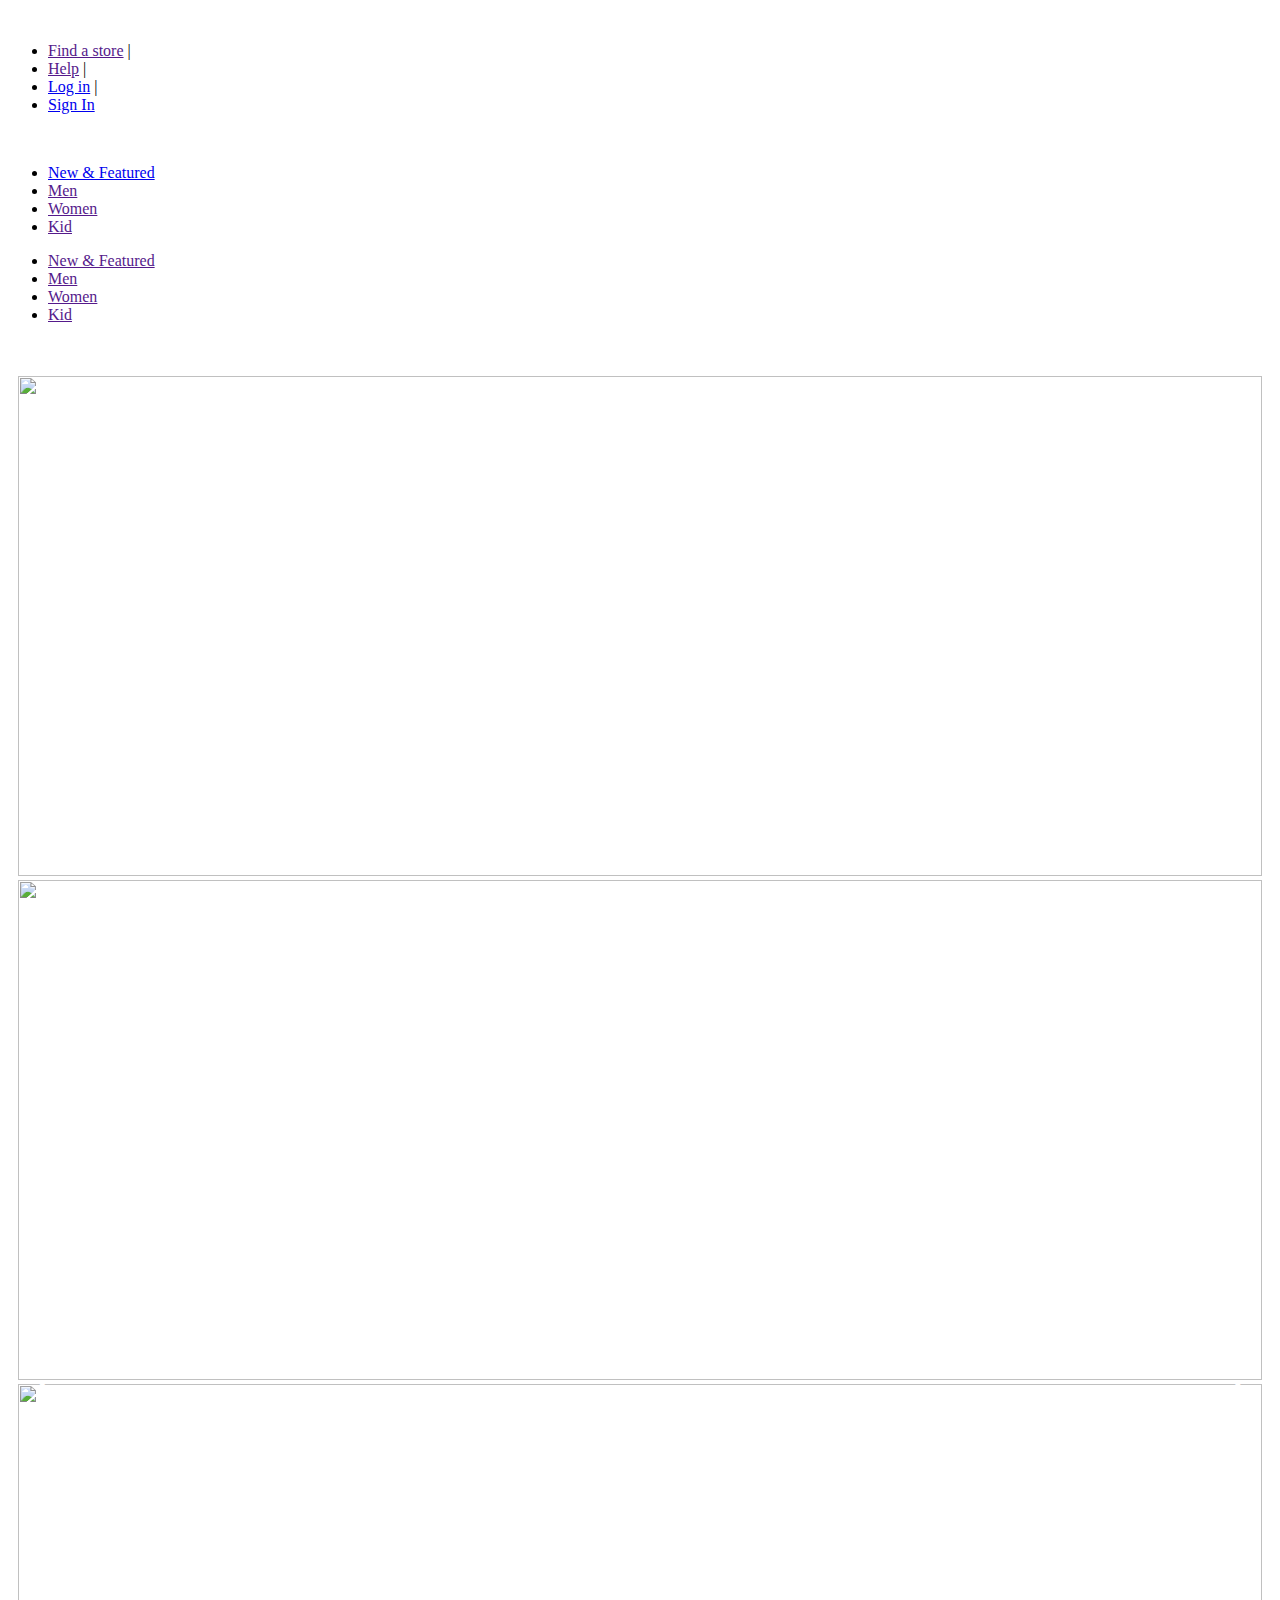
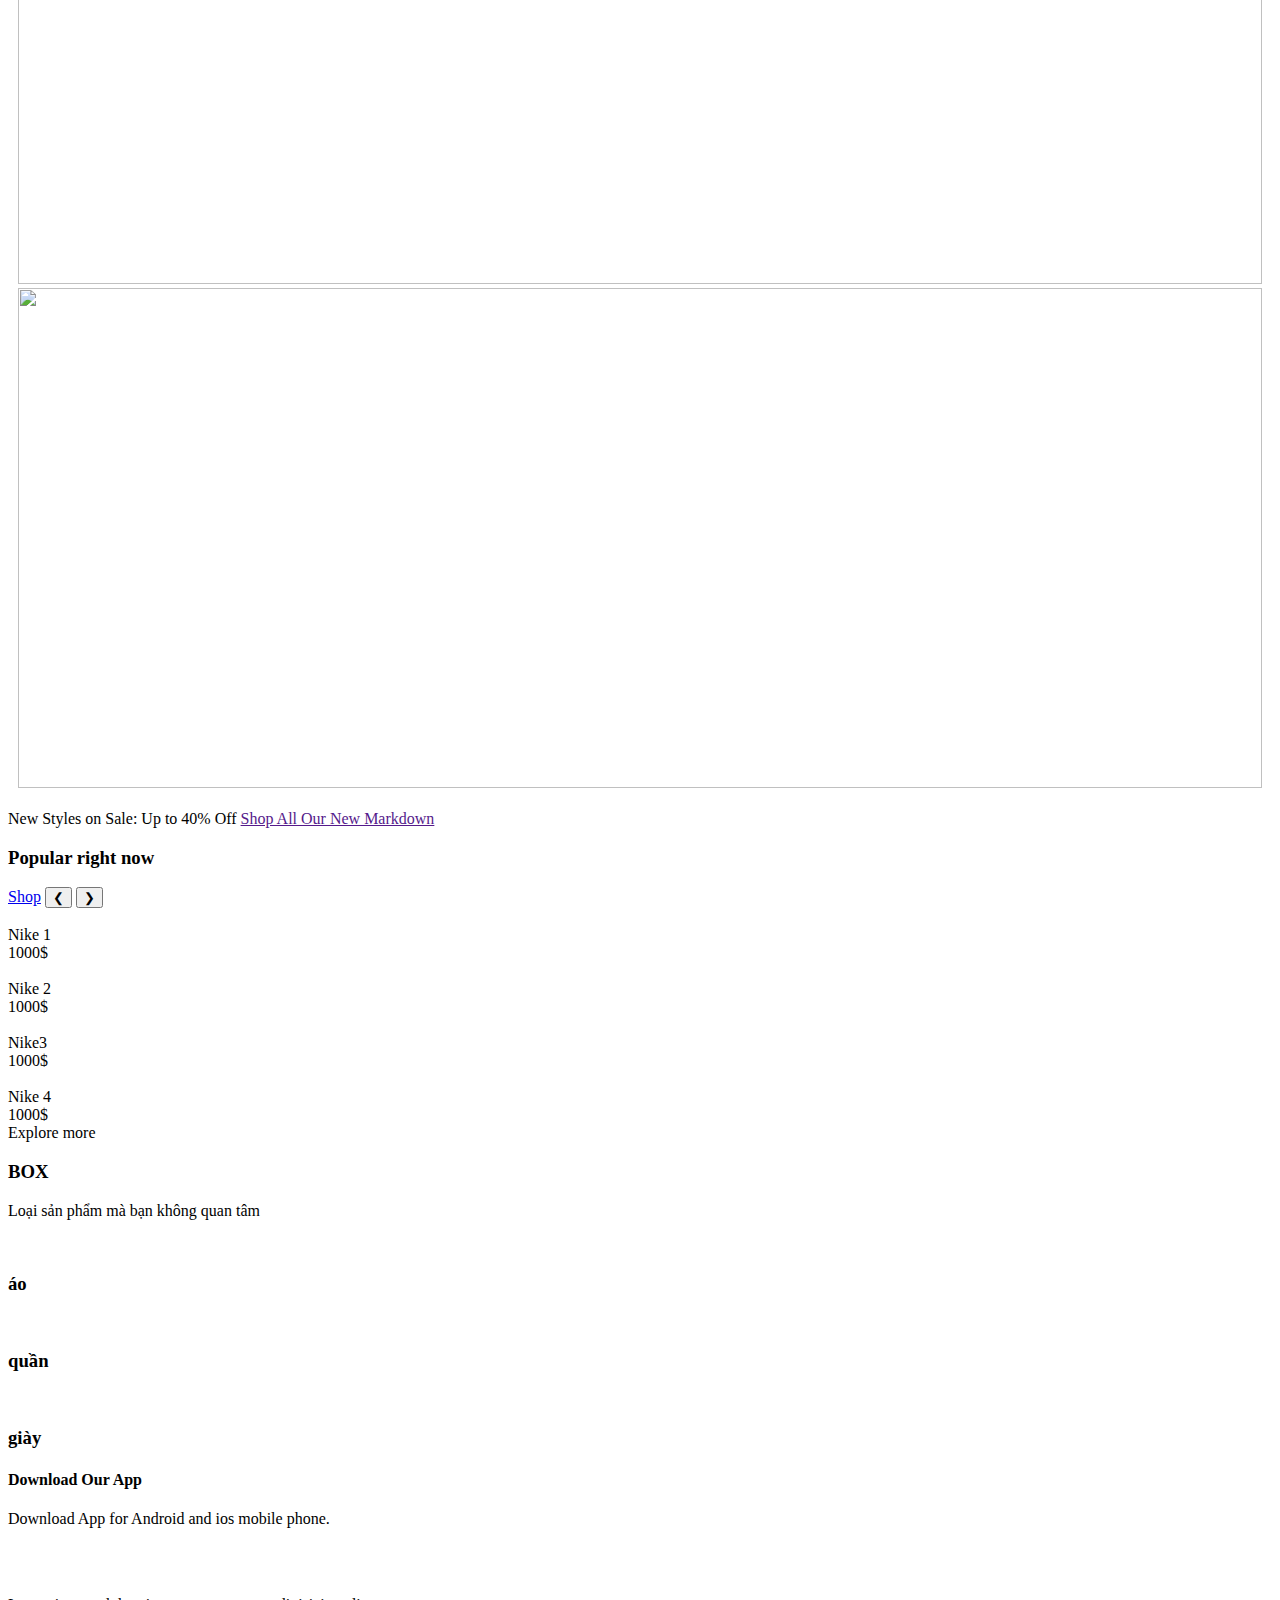
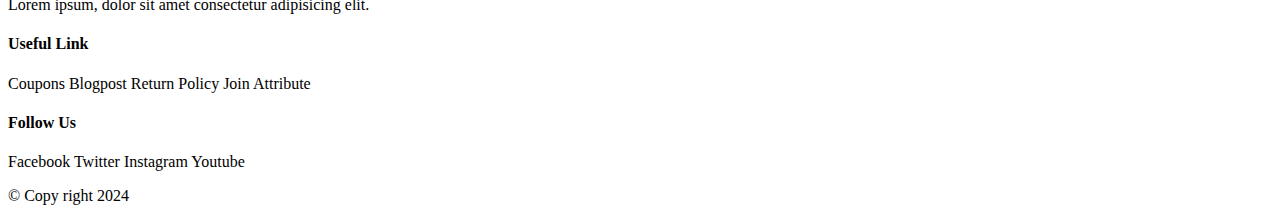
==== index.html @ 9dedc20b "cart" ====
<!DOCTYPE html>
<html lang="en">
<head>
    <meta charset="UTF-8">
    <meta name="viewport" content="width=device-width, initial-scale=1.0">
    <title>WEB TH</title>
    
    <link rel="stylesheet" href="styles/footer.css">
    <link rel="stylesheet" href="styles/box.css">
    <link rel="stylesheet" href="styles/category.css">
    <link rel="stylesheet" href="styles/introTextArea.css">
    <link rel="stylesheet" href="styles/banner.css">
    <link rel="stylesheet" href="styles/header.css">
    <link rel="stylesheet" href="styles/top.css">
    <link rel="stylesheet" href="styles/general.css">
    <link rel="stylesheet" href="styles/resposive.css">
    <link rel="stylesheet" href="https://cdnjs.cloudflare.com/ajax/libs/font-awesome/6.5.2/css/all.min.css" integrity="sha512-SnH5WK+bZxgPHs44uWIX+LLJAJ9/2PkPKZ5QiAj6Ta86w+fsb2TkcmfRyVX3pBnMFcV7oQPJkl9QevSCWr3W6A==" crossorigin="anonymous" referrerpolicy="no-referrer" />


</head>
<body>
   <div class="container">
        <!-- top -->
        <div class="top">
            <div class="top-left">
                <a href="index.html">
                    <img src="assets/Jumpman_logo.svg.png" alt="">
                </a>
            </div>
            <div class="top-right">
                <nav>
                    <ul>
                        <li>
                            <a href="">Find a store</a>
                            <span>|</span>
                        </li>
                        <li>
                            <a href="">Help</a>
                            <span>|</span>
                        </li>
                        <li>
                            <a href="log-in.html">Log in</a>
                            <span>|</span>
                        </li>
                        <li>
                            <a href="sign-up.html">Sign In</a>
                        </li>
                    </ul>
                </nav>
            </div>
        </div>
        <!-- header -->
        <div class="header">
            <div class="left-header">
                <a href=""> 
                    <img src="assets/logo.jpg" alt="">
                </a>
            </div>
            <div class="mid-header">
                <nav>
                    <ul class="menu">
                       <div class="sidebar-active" onclick=closeBarMenu()>
                            <i class="fa fa-times"></i>
                       </div>
                        <li>
                            <a href="products.html">New & Featured</a>
                        </li>
                        <li>
                            <a href="">Men</a>
                        </li>
                        <li><a href="">Women</a></li>
                        <li><a href="">Kid</a></li>
                    </ul>
                </nav>
            </div>
            <div class="slidebar">
                <nav>
                    <ul class="menu">
                       <div class="sidebar-active" onclick=closeBarMenu()>
                            <i class="fa fa-times" aria-hidden="true"></i>
                       </div>
                        <li>
                            <a href="">New & Featured</a>
                        </li>
                        <li>
                            <a href="">Men</a>
                        </li>
                        <li><a href="">Women</a></li>
                        <li><a href="">Kid</a></li>
                    </ul>
                </nav>
            </div>
            <div class="right-header">
                <div>
                    <i class="fa fa-search" ></i>
                </div>
                <div>
                    <img src="assets/cart.png" alt="">
                </div>
                <div>
                    <a href="log-in.html">
                        <img id="user" src="assets/user.png" alt="">
                    </a>
                </div>
                <div class="sidebar-active" onclick=openBarMenu()>
                    <i class="fa fa-bars" aria-hidden="true"></i>
                </div>
            </div>
        </div>
       
        <!-- banner slider -->
        <div class="slideshow-container">

            <div class="mySlides fade">
              <img src="assets/banner-nike1.jpg" style="width:100%" height="500px">
            </div>
            
            <div class="mySlides fade">
              <img src="assets/banner-nike2.jpg" style="width:100%" height="500px">
            </div>
            
            <div class="mySlides fade">
              <img src="assets/banner-nike3.jpg" style="width:100%" height="500px">
            </div>
            
            <div class="mySlides fade">
                <img src="assets/banner-nike4.png" style="width:100%" height="500px">
              </div>

            <a class="prev" onclick="plusSlides(-1)">❮</a>
            <a class="next" onclick="plusSlides(1)">❯</a>
            
            <div class="dots" style="text-align:center">
                <span class="dot" onclick="currentSlide(1)"></span> 
                <span class="dot" onclick="currentSlide(2)"></span> 
                <span class="dot" onclick="currentSlide(3)"></span> 
                <span class="dot" onclick="currentSlide(4)"></span> 
              </div>
        </div>
        <br>
            

    <!-- Intro Text Area -->

    <div class="textarea-container">
        <div class="ads">
            <span>New Styles on Sale: Up to 40% Off</span>
            <a href="">Shop All Our New Markdown</a>
        </div>
    </div>

     <!-- box -->
     <div class="box-container">
        <div class="box-header">
            <div class="box-header-left-section">
                <h3>Popular right now</h3>
            </div>
            <div class="box-header-right-section">
                <span>
                    <a href="products.html">Shop</a>
                </span>
                <button>❮</button>
                <button>❯</button>
            </div>
        </div>

        <div class="card">
            <div class="card-item">
                <img src="assets/shoose1.png" alt="">
                <div class="name-product">Nike 1</div>
                <div class="price">1000$</div>
            </div>
            <div class="card-item">
                <img src="assets/shoose2.png" alt="">
                <div class="name-product">Nike 2</div>
                <div class="price">1000$</div>
            </div>
            <div class="card-item">
                <img src="assets/shoose3.png" alt="">
                <div class="name-product">Nike3</div>
                <div class="price">1000$</div>
            </div>
            <div class="card-item">
                <img src="assets/shoose4.png" alt="">
                <div class="name-product">Nike 4</div>
                <div class="price">1000$</div>
                <div class="star-evaluation">
                    <i class="fa fa-star"></i>
                    <i class="fa fa-star"></i>
                    <i class="fa fa-star"></i>
                    <i class="fa fa-star"></i>
                    <i class="fa fa-star"></i>
                </div>
            </div>
        </div>

        <div class="exploreMore-btn">
            Explore more 
        </div>
     </div>

     <!-- intro text area: các loại hàng phổ biến -->

     <div class="categories">
        <h3>BOX</h3>
        <p>Loại sản phẩm mà bạn không quan tâm</p>

        <div class="row">
            <div class="col-3">
                <img src="assets/type1.jpg" alt="">
                <div class="layer"><h3>áo</h3></div>
            </div>
            <div class="col-3">
                <img src="assets/type2.webp" alt="">
                <div class="layer"><h3>quần</h3></div>
            </div>
            <div class="col-3">
                <img src="assets/type3.jpg" alt="">
                <div class="layer"><h3>giày</h3></div>
            </div>
        </div>
     </div>

<!-- footer -->
    <div class="footer-container">
        <div class="footer-row-1">
            <div class="footer-col-1">
                <h4>Download Our App</h4>
                <p>Download App for Android and ios mobile phone.</p>
                <div>
                    <img src="assets/play-store.png" alt="">
                    <img src="assets/app-store.png" alt="">
                </div>
            </div>
            <div class="footer-col-2">
                <img src="assets/logo.jpg" alt="">
                <p>Lorem ipsum, dolor sit amet consectetur adipisicing elit.</p>
            </div>
            <div class="footer-col-3">
                <h4>Useful Link</h4>
                <div>
                    <a>Coupons</a>
                    <a>Blogpost</a>
                    <a>Return Policy</a>
                    <a>Join Attribute</a>
                </div>
            </div>
            <div class="footer-col-4">
                <h4>Follow Us</h4>
                <div>
                    <a>Facebook</a>
                    <a>Twitter</a>
                    <a>Instagram</a>
                    <a>Youtube</a>
                </div>
            </div>
        </div>
        <div class="footer-row-2">
            <p>&#169; Copy right 2024</p>
        </div>
    </div>

   </div>
    


</body>
<script src="script/header.js"></script>
<script src="script/banner-script.js"></script> 
<script src="https://cdn.jsdelivr.net/npm/bootstrap@5.3.2/dist/js/bootstrap.min.js"></script>
</html>
---- styles/banner.css ----
@import url('https://fonts.googleapis.com/css2?family=Poppins:ital,wght@0,100;0,200;0,300;0,400;0,500;0,600;0,700;0,800;0,900;1,100;1,200;1,300;1,400;1,500;1,600;1,700;1,800;1,900&display=swap');
/* slider */
.slideshow-container {
    max-width: 1280px; 
    position: relative;
    padding: 0 10px 0;
    margin: auto;
  }
  .mySlides img{
    object-fit: cover;
    object-position: top;
  }
  .fade{
    transition: 0.5s;
  }
  /* Next & previous buttons */
  .prev, .next {
    cursor: pointer;
    position: absolute;
    top: 50%;
    width: auto;
    padding: 16px;
    margin-top: -22px;
    color: white;
    font-weight: bold;
    font-size: 18px;
    transition: 0.6s ease;
    border-radius: 0 3px 3px 0;
  }
  
  .next {
    right: 10px;
    border-radius: 3px 0 0 3px;
    
  }
  
  .prev:hover, .next:hover {
    background-color: rgba(0,0,0,0.25);
  }
  .dots{
    position: absolute;
    bottom: 5%;
    right: 45%;
  }
  /* dot */
  .dot {
    cursor: pointer;
    height: 10px;
    width: 10px;
    margin: 0 2px;
    /* background-color: #bbb; */
    border: 1px solid white;
    /* border-radius: 50%; */
    border-radius: 10px;
    display: inline-block;
    transition:  0.6s all;
  }
  .active{
    width: 30px;
  }
  .active, .dot:hover {
    background-color: white;
  }
  @media only screen and (max-width:300px) {
      .prev,.next{
        font-size: 11px;
      }
  }
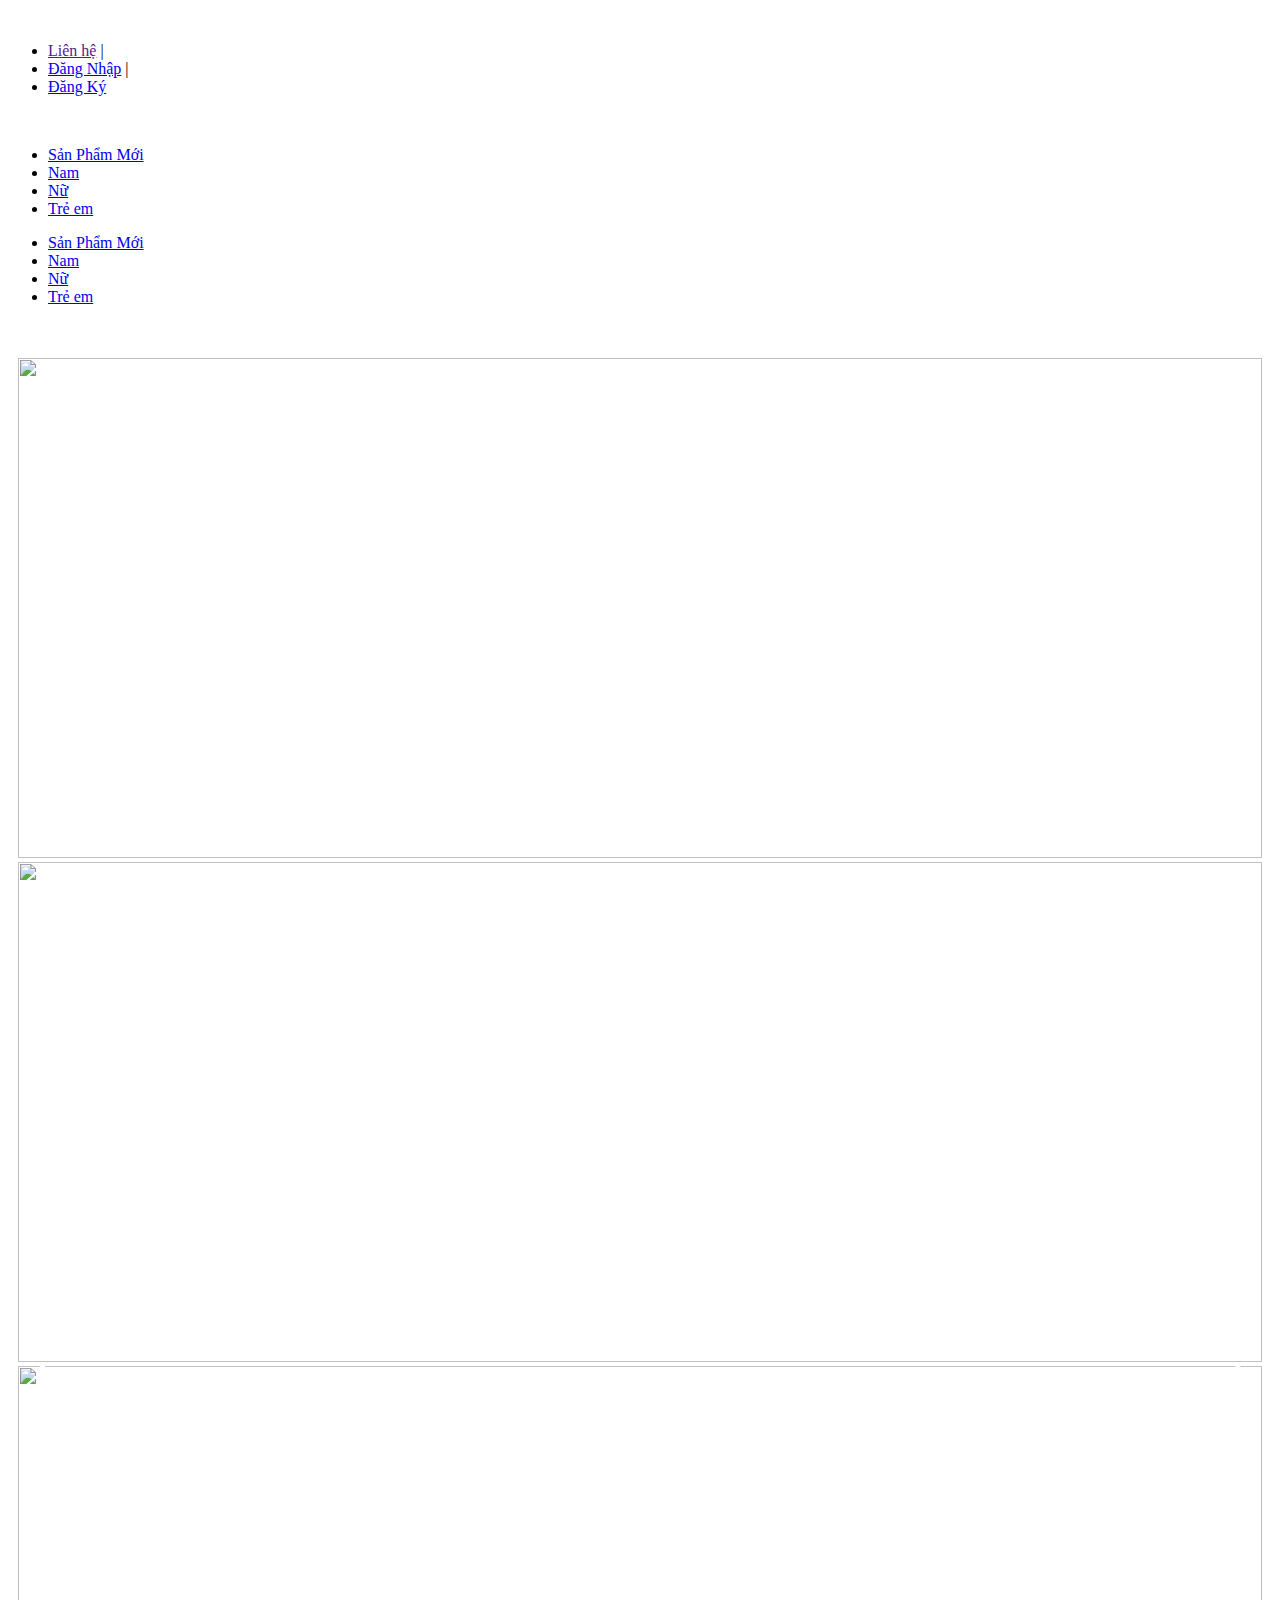
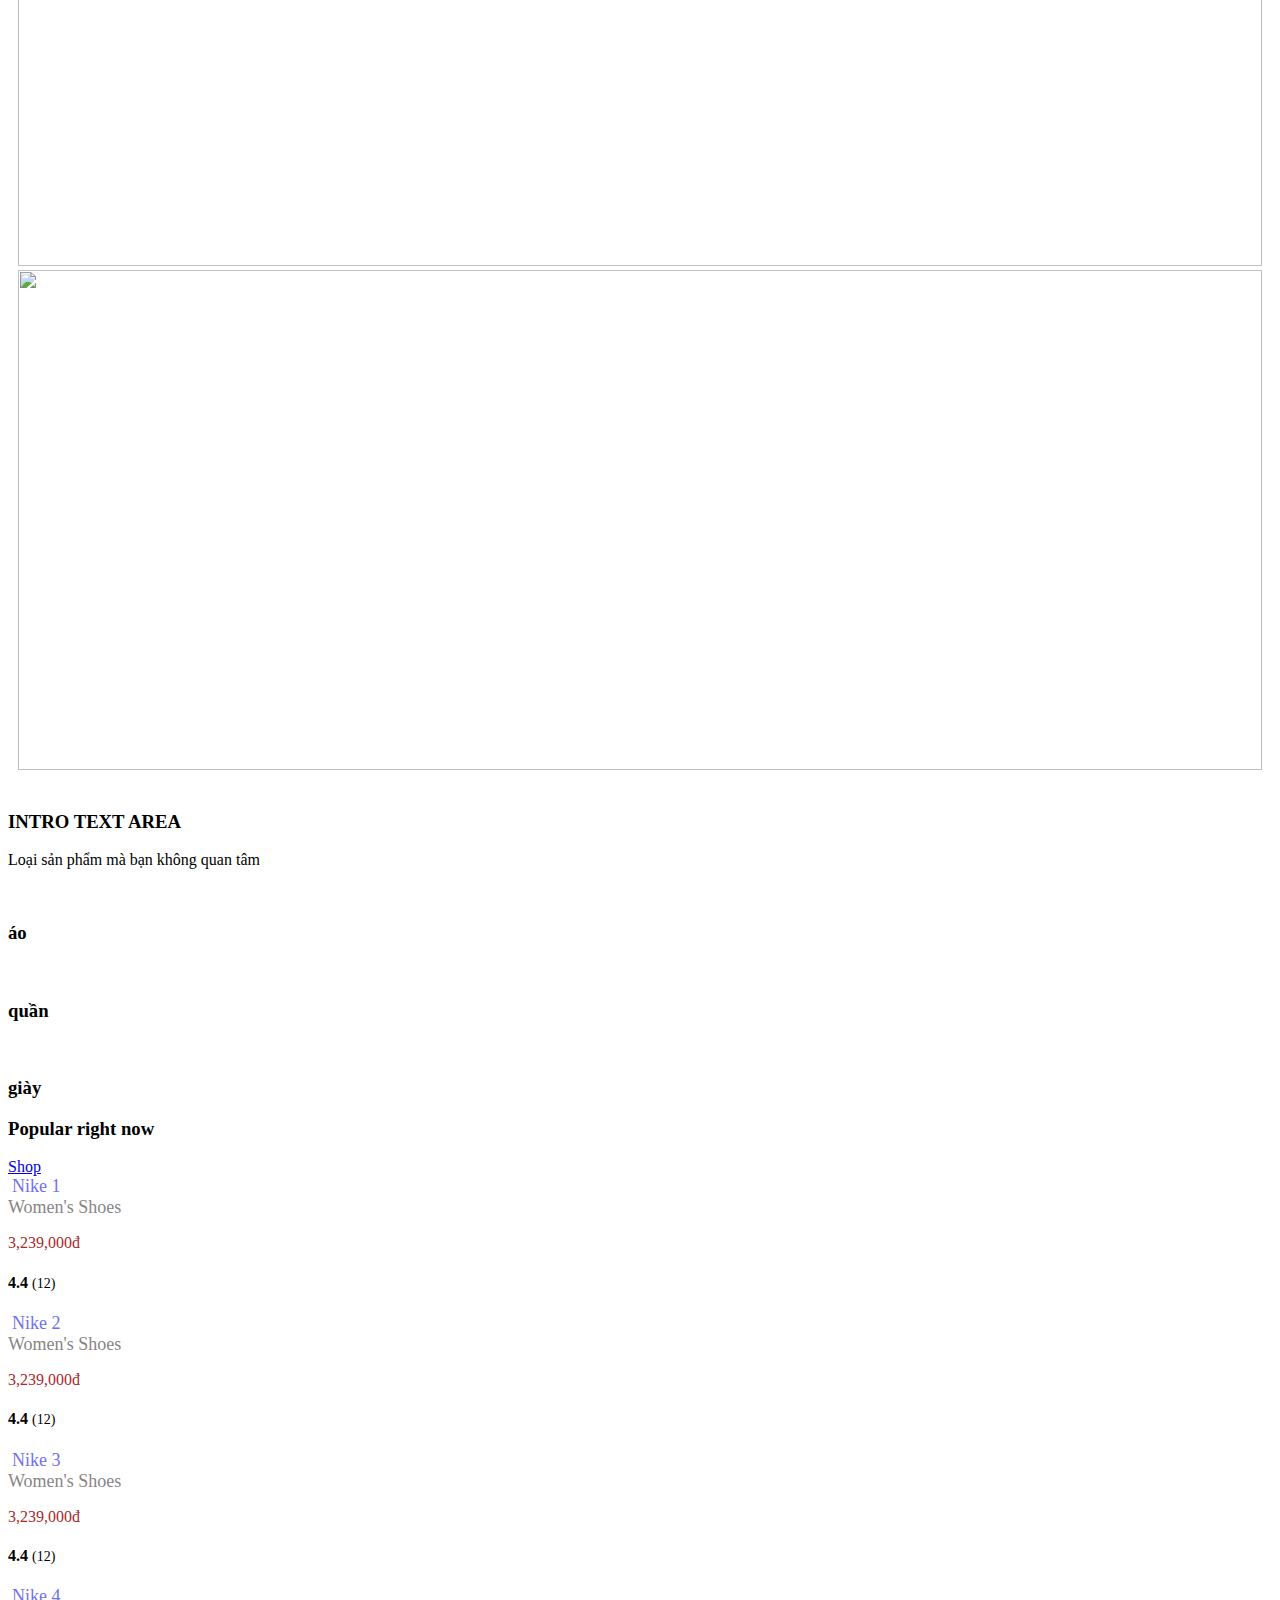
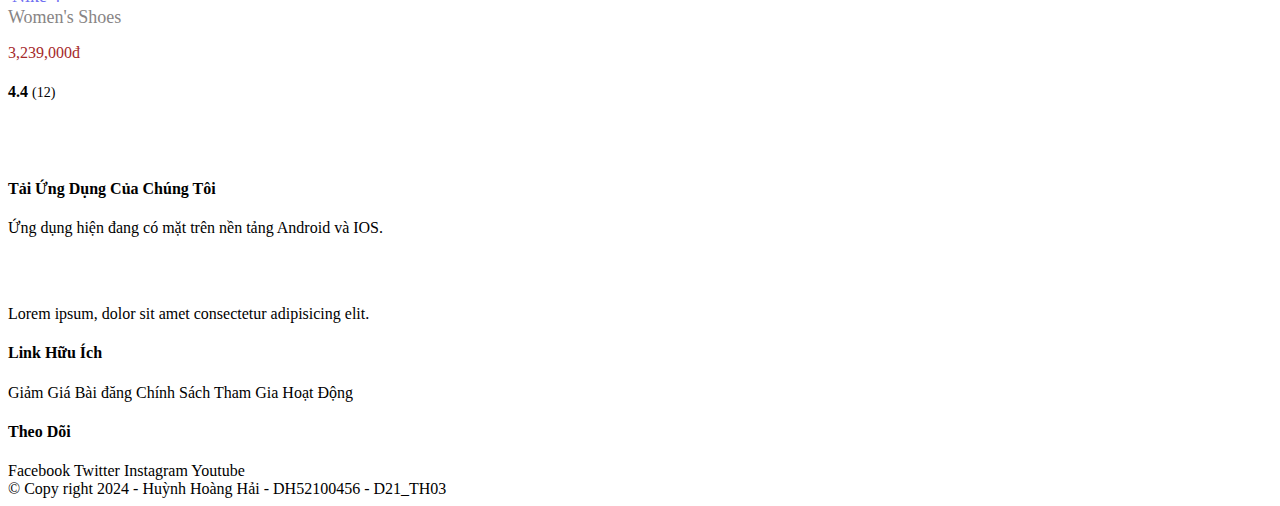
==== commit d328cf35: "TempDone" ====
--- a/index.html
+++ b/index.html
@@ -4,11 +4,10 @@
     <meta charset="UTF-8">
     <meta name="viewport" content="width=device-width, initial-scale=1.0">
     <title>WEB TH</title>
-    
+    <link rel="stylesheet" href="styles/floating-button.css">
     <link rel="stylesheet" href="styles/footer.css">
     <link rel="stylesheet" href="styles/box.css">
     <link rel="stylesheet" href="styles/category.css">
-    <link rel="stylesheet" href="styles/introTextArea.css">
     <link rel="stylesheet" href="styles/banner.css">
     <link rel="stylesheet" href="styles/header.css">
     <link rel="stylesheet" href="styles/top.css">
@@ -20,8 +19,8 @@
 </head>
 <body>
    <div class="container">
-        <!-- top -->
-        <div class="top">
+           <!-- top -->
+           <div class="top">
             <div class="top-left">
                 <a href="index.html">
                     <img src="assets/Jumpman_logo.svg.png" alt="">
@@ -31,29 +30,25 @@
                 <nav>
                     <ul>
                         <li>
-                            <a href="">Find a store</a>
+                            <a href="">Liên hệ</a>
                             <span>|</span>
                         </li>
                         <li>
-                            <a href="">Help</a>
+                            <a href="log-in.html">Đăng Nhập</a>
                             <span>|</span>
                         </li>
                         <li>
-                            <a href="log-in.html">Log in</a>
-                            <span>|</span>
-                        </li>
-                        <li>
-                            <a href="sign-up.html">Sign In</a>
+                            <a href="sign-up.html">Đăng Ký</a>
                         </li>
                     </ul>
                 </nav>
             </div>
         </div>
-        <!-- header -->
+        <!-- Header -->
         <div class="header">
             <div class="left-header">
                 <a href=""> 
-                    <img src="assets/logo.jpg" alt="">
+                    <a href="index.html"> <img src="assets/logo.jpg" alt=""></a>
                 </a>
             </div>
             <div class="mid-header">
@@ -63,13 +58,13 @@
                             <i class="fa fa-times"></i>
                        </div>
                         <li>
-                            <a href="products.html">New & Featured</a>
-                        </li>
-                        <li>
-                            <a href="">Men</a>
-                        </li>
-                        <li><a href="">Women</a></li>
-                        <li><a href="">Kid</a></li>
+                            <a href="products.html">Sản Phẩm Mới</a>
+                        </li>
+                        <li>
+                            <a href="#">Nam</a>
+                        </li>
+                        <li><a href="#">Nữ</a></li>
+                        <li><a href="#">Trẻ em</a></li>
                     </ul>
                 </nav>
             </div>
@@ -80,13 +75,13 @@
                             <i class="fa fa-times" aria-hidden="true"></i>
                        </div>
                         <li>
-                            <a href="">New & Featured</a>
-                        </li>
-                        <li>
-                            <a href="">Men</a>
-                        </li>
-                        <li><a href="">Women</a></li>
-                        <li><a href="">Kid</a></li>
+                            <a href="products.html">Sản Phẩm Mới</a>
+                        </li>
+                        <li>
+                            <a href="#">Nam</a>
+                        </li>
+                        <li><a href="#">Nữ</a></li>
+                        <li><a href="#">Trẻ em</a></li>
                     </ul>
                 </nav>
             </div>
@@ -95,7 +90,9 @@
                     <i class="fa fa-search" ></i>
                 </div>
                 <div>
-                    <img src="assets/cart.png" alt="">
+                    <a href="cart.html">
+                        <img src="assets/cart.png" alt="">
+                    </a>
                 </div>
                 <div>
                     <a href="log-in.html">
@@ -138,16 +135,27 @@
               </div>
         </div>
         <br>
-            
-
-    <!-- Intro Text Area -->
-
-    <div class="textarea-container">
-        <div class="ads">
-            <span>New Styles on Sale: Up to 40% Off</span>
-            <a href="">Shop All Our New Markdown</a>
-        </div>
-    </div>
+       
+             <!-- categories -->
+     <div class="categories">
+        <h3>INTRO TEXT AREA</h3>
+        <p>Loại sản phẩm mà bạn không quan tâm</p>
+
+        <div class="row">
+            <div class="col-3">
+                <img src="assets/type1.jpg" alt="">
+                <div class="layer"><h3>áo</h3></div>
+            </div>
+            <div class="col-3">
+                <img src="assets/type2.webp" alt="">
+                <div class="layer"><h3>quần</h3></div>
+            </div>
+            <div class="col-3">
+                <img src="assets/type3.jpg" alt="">
+                <div class="layer"><h3>giày</h3></div>
+            </div>
+        </div>
+     </div>
 
      <!-- box -->
      <div class="box-container">
@@ -159,106 +167,93 @@
                 <span>
                     <a href="products.html">Shop</a>
                 </span>
-                <button>❮</button>
-                <button>❯</button>
             </div>
         </div>
 
         <div class="card">
             <div class="card-item">
-                <img src="assets/shoose1.png" alt="">
-                <div class="name-product">Nike 1</div>
-                <div class="price">1000$</div>
-            </div>
-            <div class="card-item">
-                <img src="assets/shoose2.png" alt="">
-                <div class="name-product">Nike 2</div>
-                <div class="price">1000$</div>
+                <a style="text-decoration: none;" href="product-details/product-details.html">
+                    <img src="assets/t-shirt1.png" alt="">
+                    <span style="font-weight: 500;font-size: 18px;color: rgb(112, 112, 242);padding: 0;">Nike 1</span><br>
+                    <span style="color: rgb(136, 133, 133);font-size: 18px;padding: 0;">Women's Shoes</span> <br>  
+                    <p style="font-weight: 500;color: brown;">3,239,000đ</p>
+                    <h4 style="color: black;">4.4  <i class="fa fa-star"></i> <span style="font-weight: 400;font-size: 14px;">(12)</span></h4>
+                </a>
+            </div>
+            <div class="card-item">
+                <img src="assets/pants1.png" alt="">
+                <span style="font-weight: 500;font-size: 18px;color: rgb(112, 112, 242);padding: 0;">Nike 2</span><br>
+                <span style="color: rgb(136, 133, 133);font-size: 18px;padding: 0;">Women's Shoes</span> <br>  
+                <p style="font-weight: 500;color: brown;">3,239,000đ</p>
+                <h4>4.4  <i class="fa fa-star"></i> <span style="font-weight: 400;font-size: 14px;">(12)</span></h4>
             </div>
             <div class="card-item">
                 <img src="assets/shoose3.png" alt="">
-                <div class="name-product">Nike3</div>
-                <div class="price">1000$</div>
+                <span style="font-weight: 500;font-size: 18px;color: rgb(112, 112, 242);padding: 0;">Nike 3</span><br>
+                <span style="color: rgb(136, 133, 133);font-size: 18px;padding: 0;">Women's Shoes</span> <br>  
+                <p style="font-weight: 500;color: brown;">3,239,000đ</p>
+                <h4>4.4  <i class="fa fa-star"></i> <span style="font-weight: 400;font-size: 14px;">(12)</span></h4>
             </div>
             <div class="card-item">
                 <img src="assets/shoose4.png" alt="">
-                <div class="name-product">Nike 4</div>
-                <div class="price">1000$</div>
-                <div class="star-evaluation">
-                    <i class="fa fa-star"></i>
-                    <i class="fa fa-star"></i>
-                    <i class="fa fa-star"></i>
-                    <i class="fa fa-star"></i>
-                    <i class="fa fa-star"></i>
-                </div>
-            </div>
-        </div>
-
-        <div class="exploreMore-btn">
-            Explore more 
+                <span style="font-weight: 500;font-size: 18px;color: rgb(112, 112, 242);padding: 0;">Nike 4</span><br>
+                <span style="color: rgb(136, 133, 133);font-size: 18px;padding: 0;">Women's Shoes</span> <br>  
+                <p style="font-weight: 500;color: brown;">3,239,000đ</p>
+                <h4>4.4  <i class="fa fa-star"></i> <span style="font-weight: 400;font-size: 14px;">(12)</span></h4>
+            </div>
         </div>
      </div>
 
-     <!-- intro text area: các loại hàng phổ biến -->
-
-     <div class="categories">
-        <h3>BOX</h3>
-        <p>Loại sản phẩm mà bạn không quan tâm</p>
-
-        <div class="row">
-            <div class="col-3">
-                <img src="assets/type1.jpg" alt="">
-                <div class="layer"><h3>áo</h3></div>
-            </div>
-            <div class="col-3">
-                <img src="assets/type2.webp" alt="">
-                <div class="layer"><h3>quần</h3></div>
-            </div>
-            <div class="col-3">
-                <img src="assets/type3.jpg" alt="">
-                <div class="layer"><h3>giày</h3></div>
-            </div>
-        </div>
-     </div>
+     <!-- floating button -->
+    <div class="floating-container">
+        <div class="floating-button-zalo">
+            <img src="assets/zalo-logo.webp" alt="">
+        </div>
+        <div class="floating-button-messenger">
+            <img src="assets/messenger-logo.png" alt="">
+        </div>
+    </div>
+
+
 
 <!-- footer -->
-    <div class="footer-container">
-        <div class="footer-row-1">
-            <div class="footer-col-1">
-                <h4>Download Our App</h4>
-                <p>Download App for Android and ios mobile phone.</p>
-                <div>
-                    <img src="assets/play-store.png" alt="">
-                    <img src="assets/app-store.png" alt="">
-                </div>
-            </div>
-            <div class="footer-col-2">
-                <img src="assets/logo.jpg" alt="">
-                <p>Lorem ipsum, dolor sit amet consectetur adipisicing elit.</p>
-            </div>
-            <div class="footer-col-3">
-                <h4>Useful Link</h4>
-                <div>
-                    <a>Coupons</a>
-                    <a>Blogpost</a>
-                    <a>Return Policy</a>
-                    <a>Join Attribute</a>
-                </div>
-            </div>
-            <div class="footer-col-4">
-                <h4>Follow Us</h4>
-                <div>
-                    <a>Facebook</a>
-                    <a>Twitter</a>
-                    <a>Instagram</a>
-                    <a>Youtube</a>
-                </div>
-            </div>
-        </div>
-        <div class="footer-row-2">
-            <p>&#169; Copy right 2024</p>
+<div class="footer-container">
+    <div class="footer-row-1">
+        <div class="footer-col-1">
+            <h4>Tải Ứng Dụng Của Chúng Tôi</h4>
+            <p>Ứng dụng hiện đang có mặt trên nền tảng Android và IOS.</p>
+            <div>
+                <img src="assets/play-store.png" alt="">
+                <img src="assets/app-store.png" alt="">
+            </div>
+        </div>
+        <div class="footer-col-2">
+            <img src="assets/logo.jpg" alt="">
+            <p>Lorem ipsum, dolor sit amet consectetur adipisicing elit.</p>
+        </div>
+        <div class="footer-col-3">
+            <h4>Link Hữu Ích</h4>
+            <div>
+                <a>Giảm Giá</a>
+                <a>Bài đăng</a>
+                <a>Chính Sách</a>
+                <a>Tham Gia Hoạt Động</a>
+            </div>
+        </div>
+        <div class="footer-col-4">
+            <h4>Theo Dõi</h4>
+            <div>
+                <a>Facebook</a>
+                <a>Twitter</a>
+                <a>Instagram</a>
+                <a>Youtube</a>
+            </div>
         </div>
     </div>
+    <div class="footer-row-2">
+        <span>&#169; Copy right 2024 - Huỳnh Hoàng Hải - DH52100456 - D21_TH03</span>
+    </div>
+</div>
 
    </div>
     
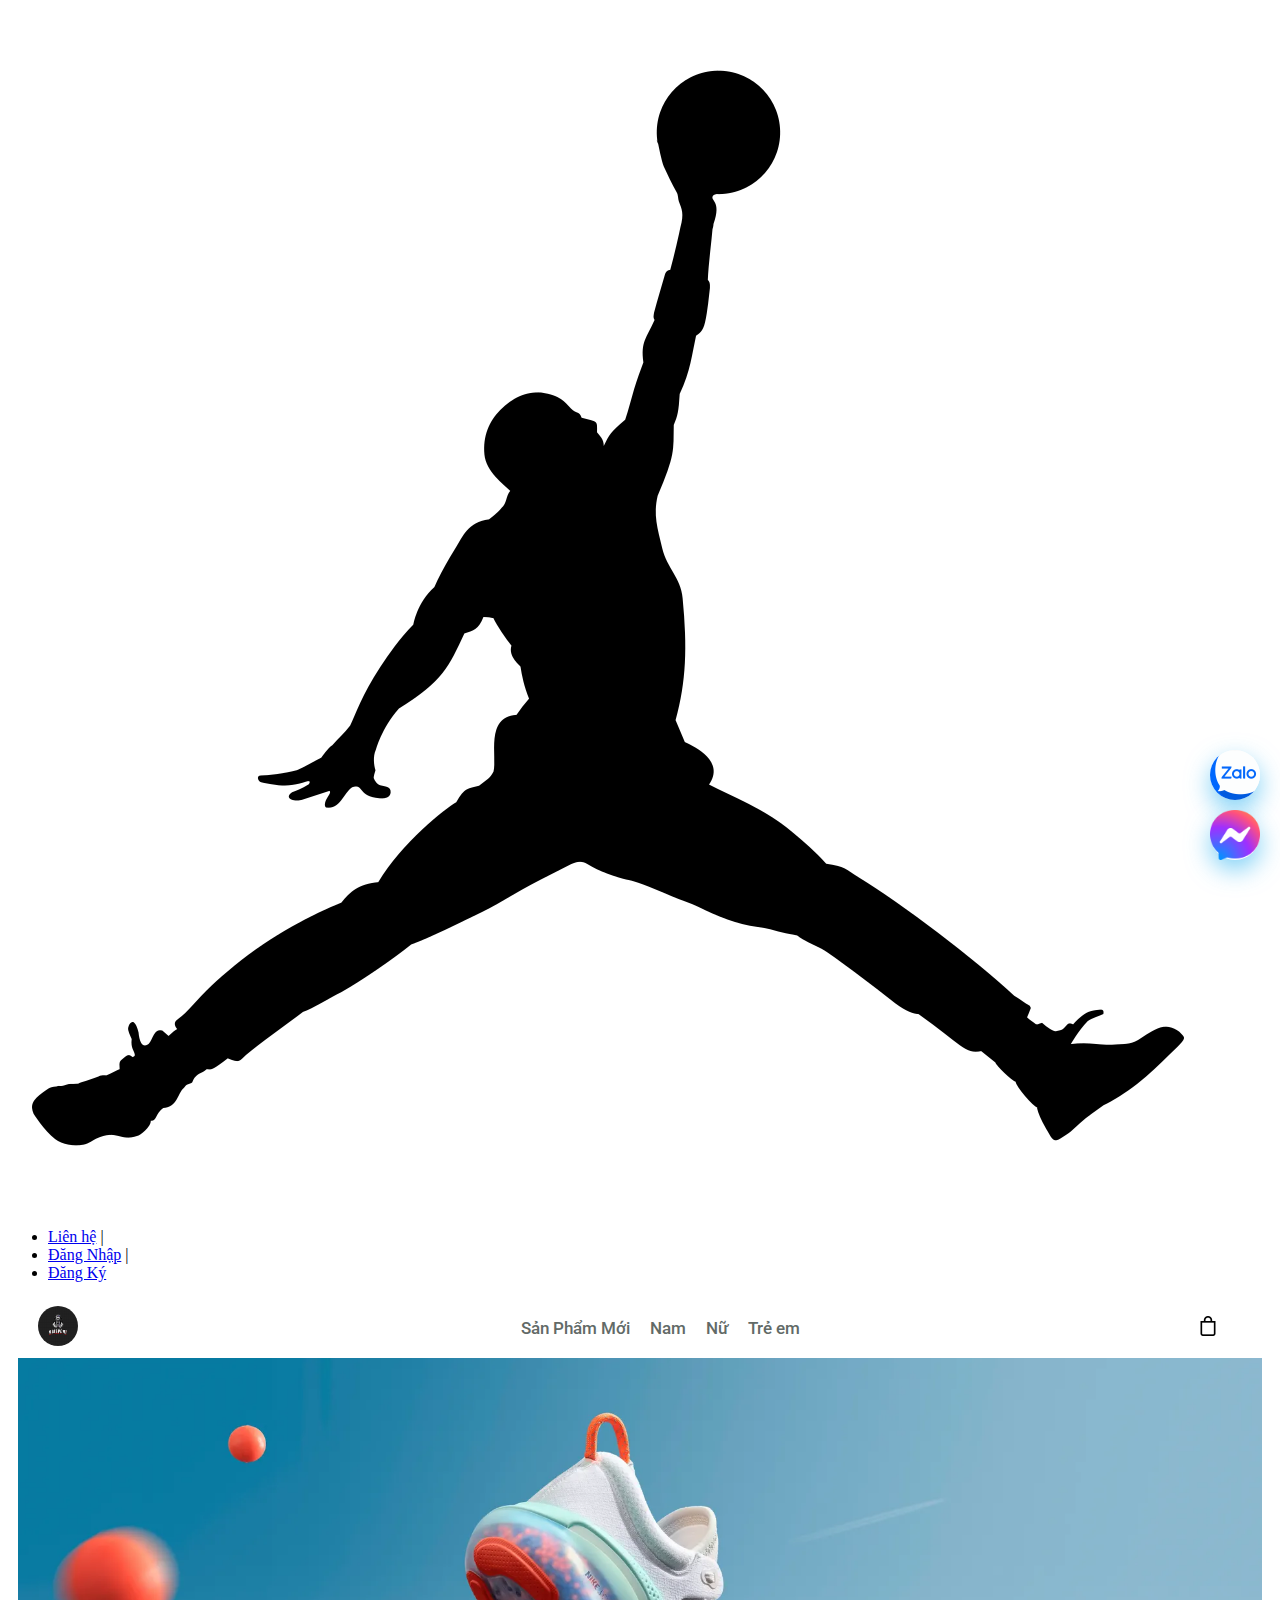
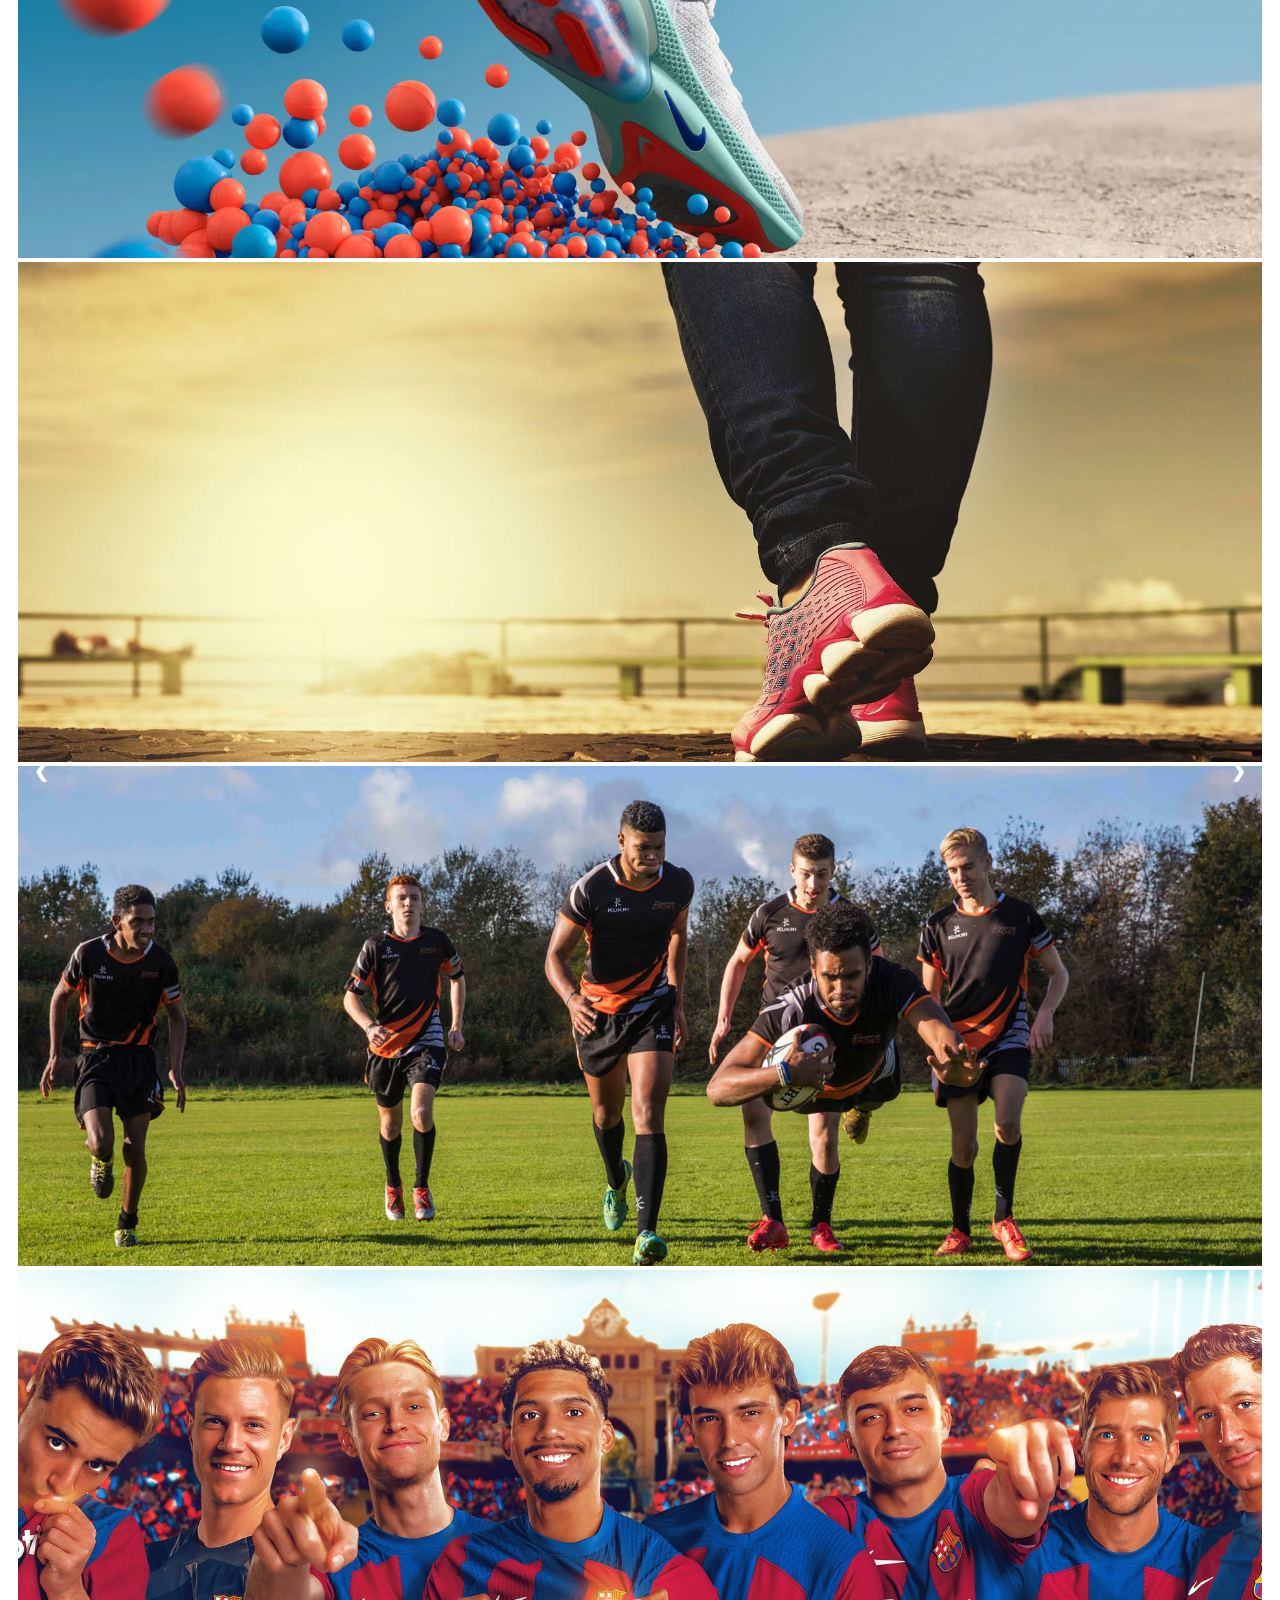
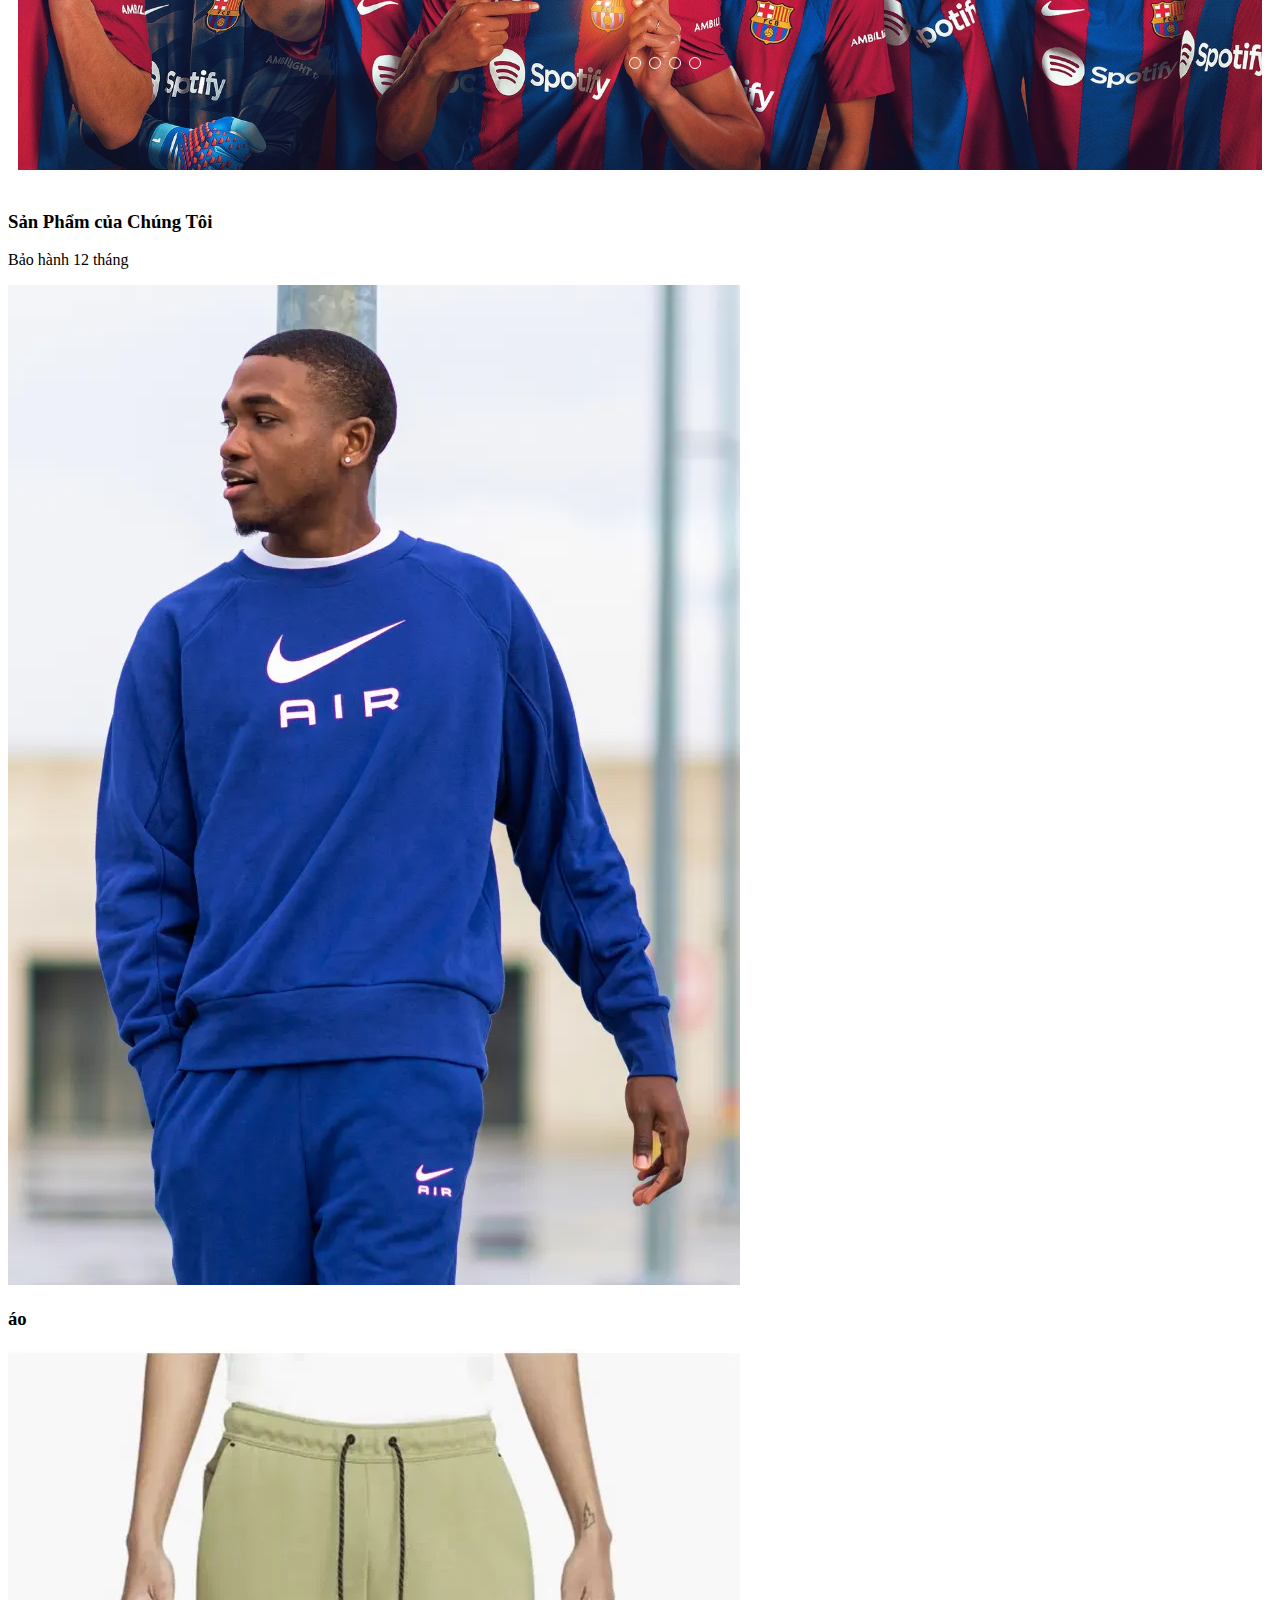
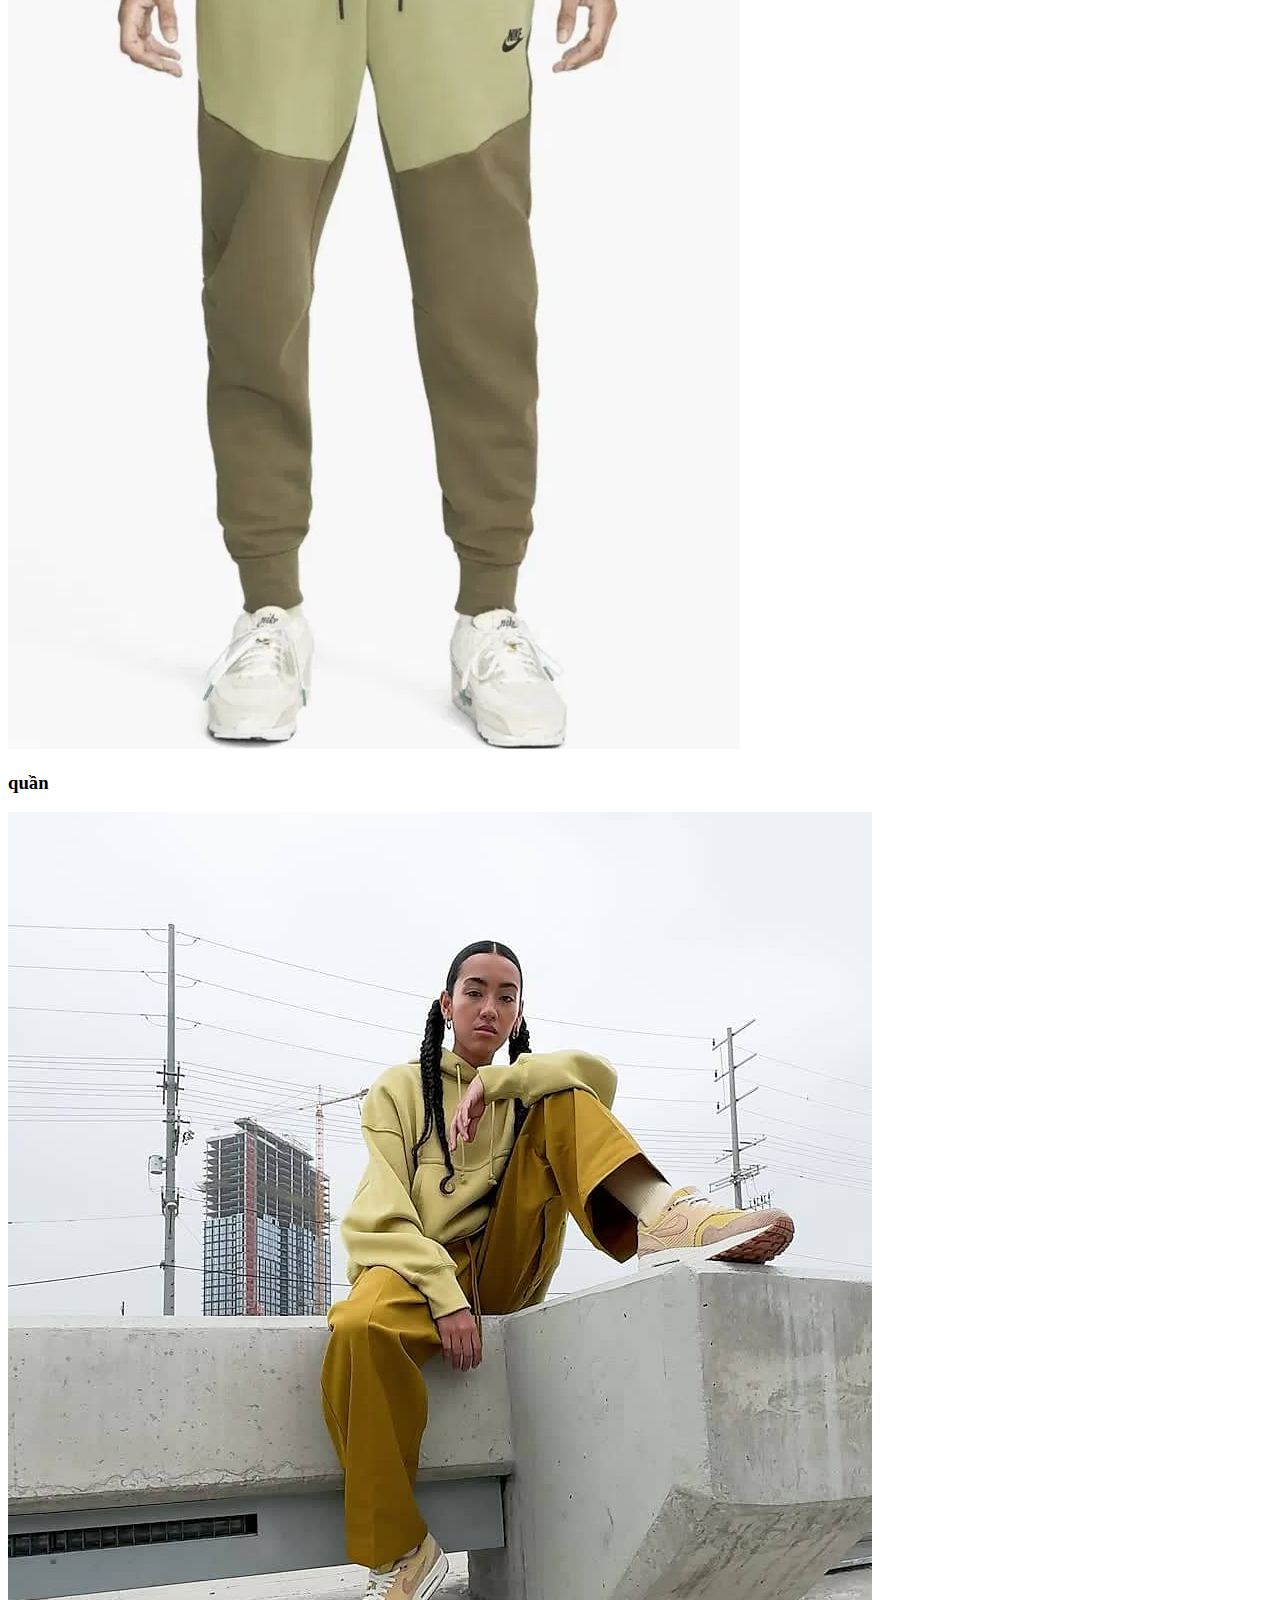
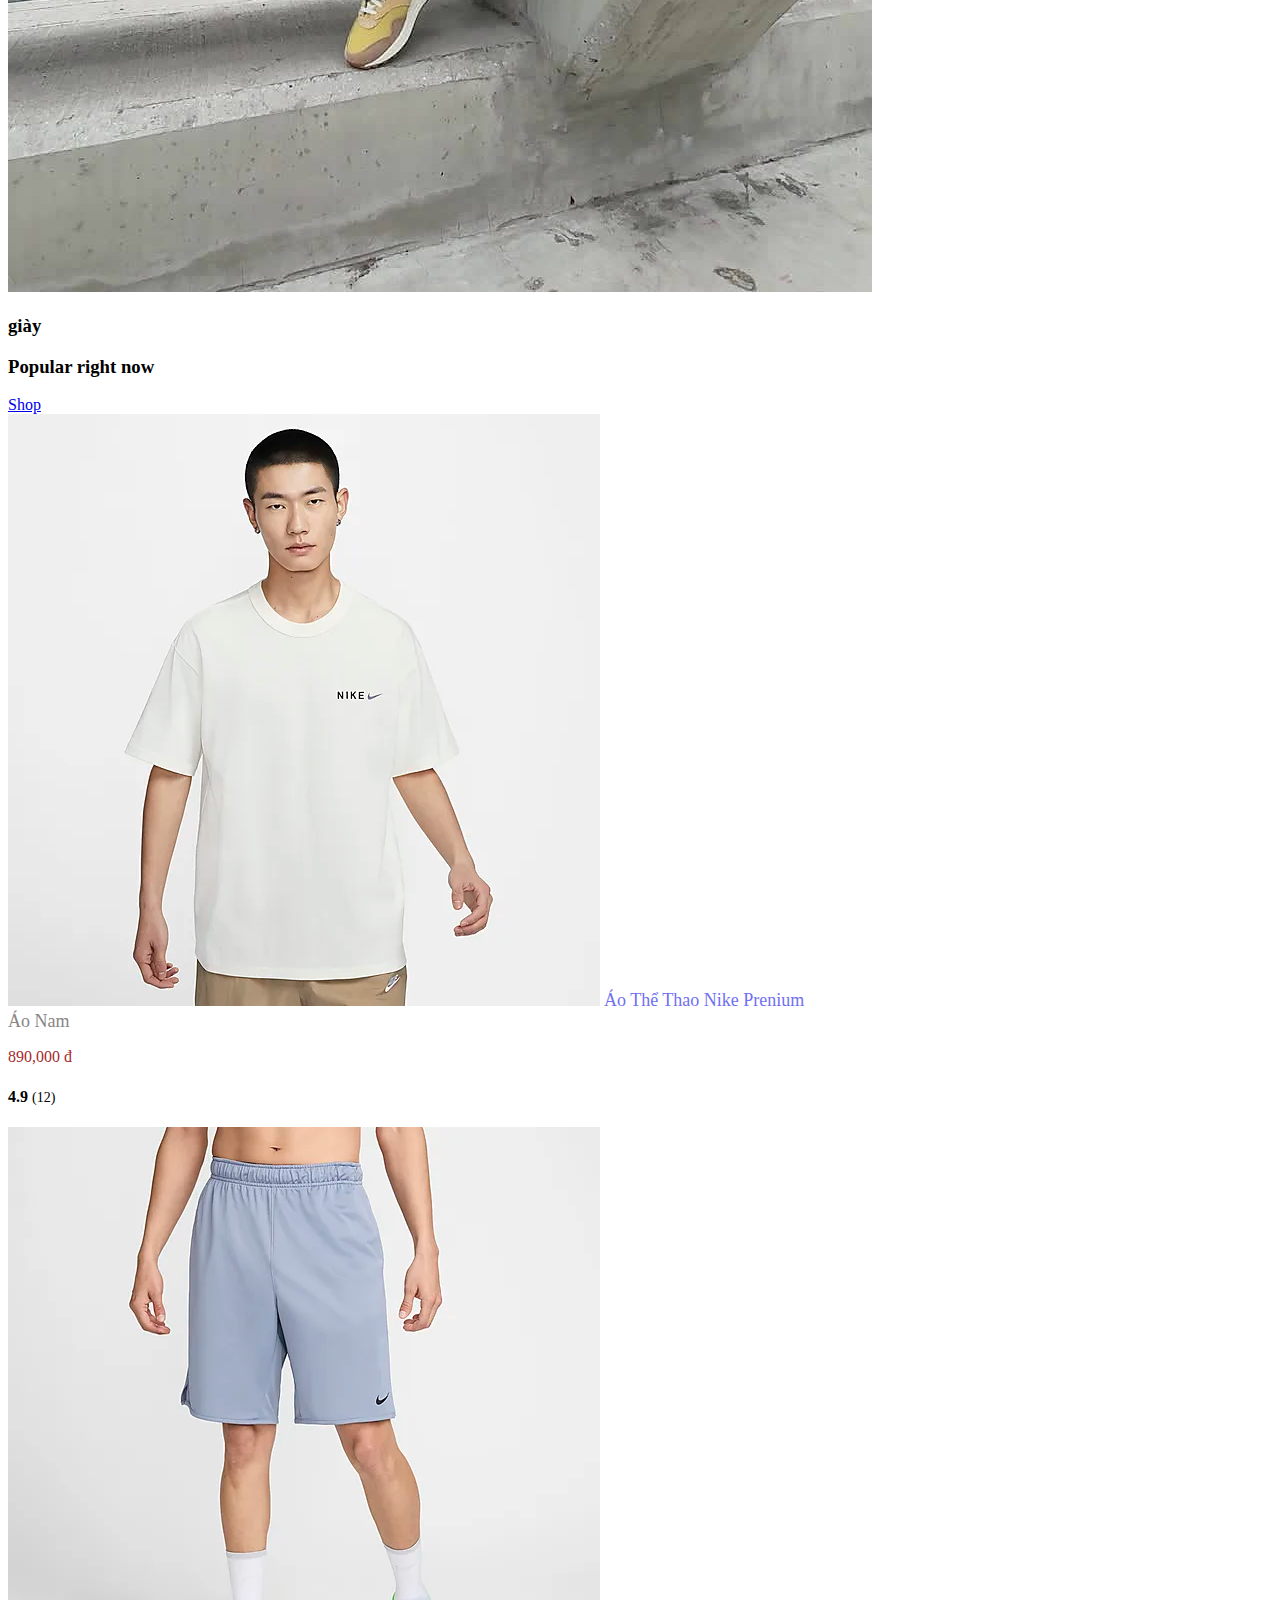
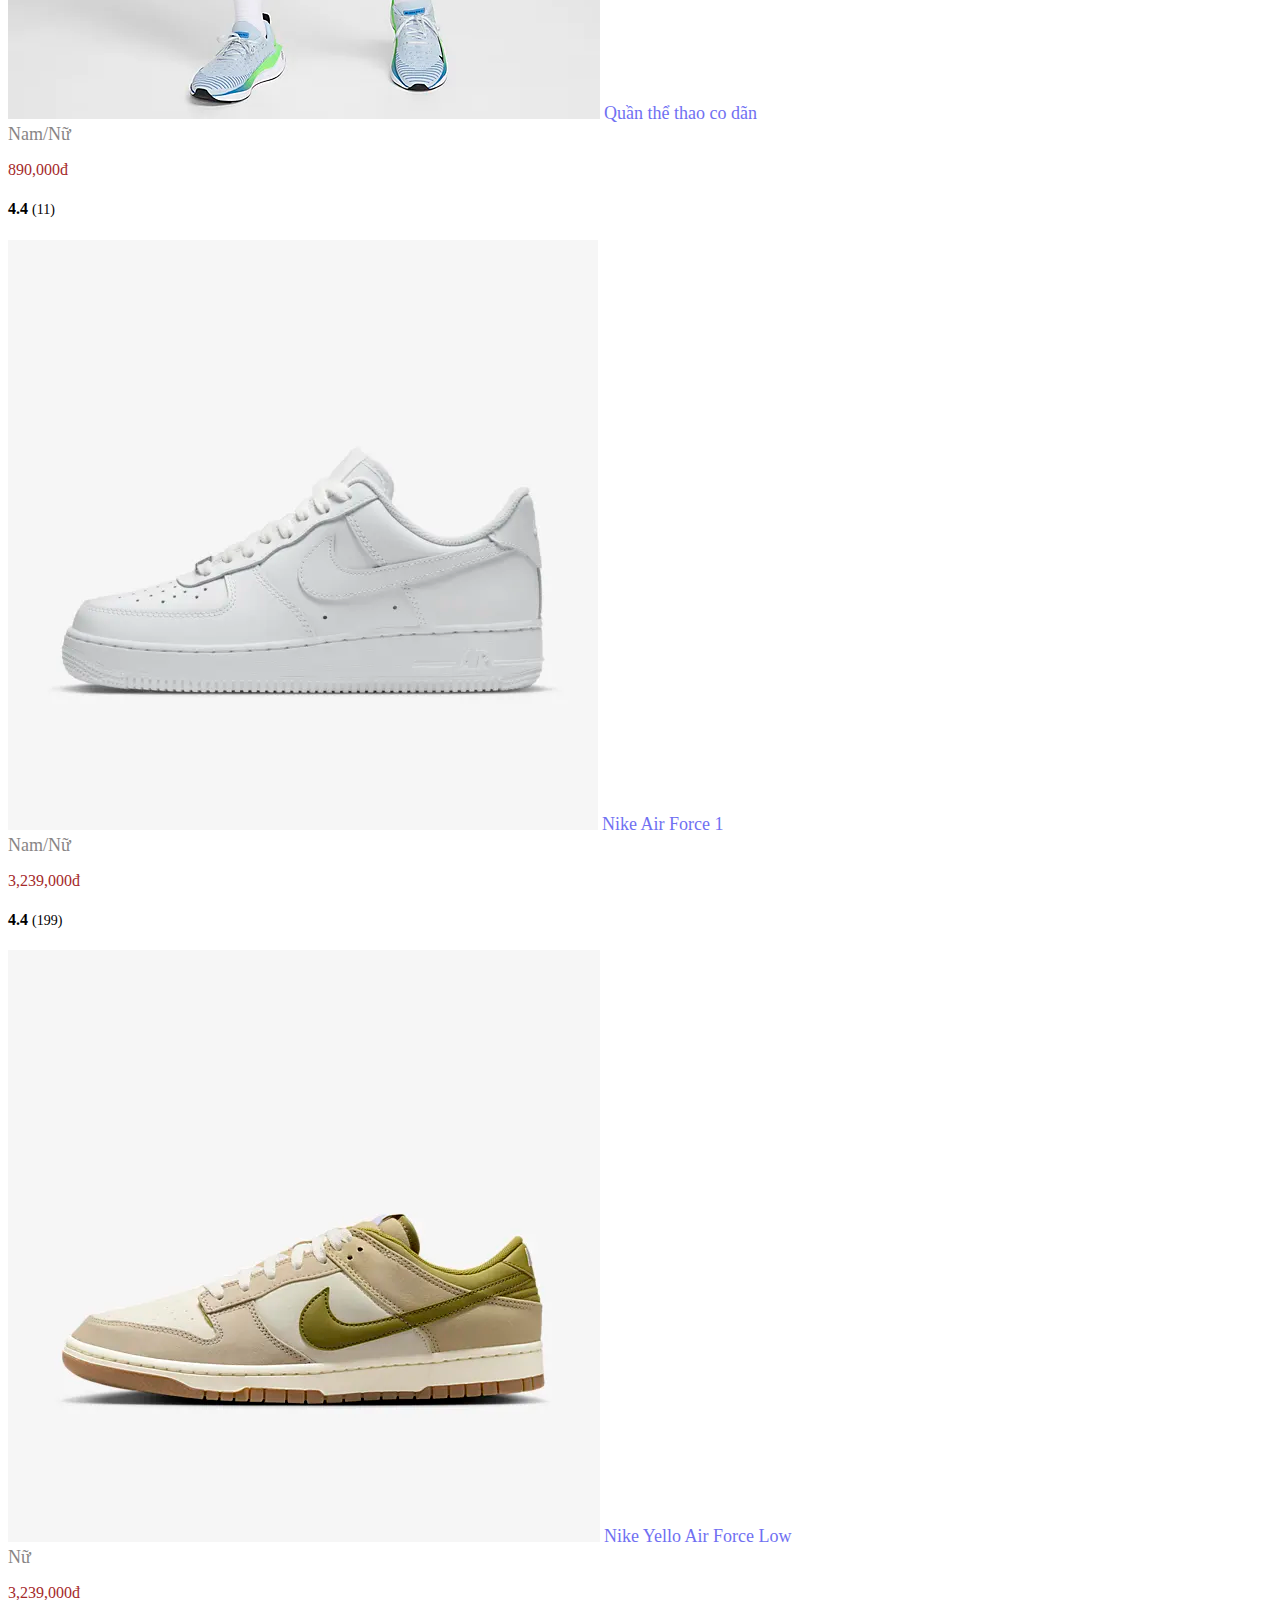
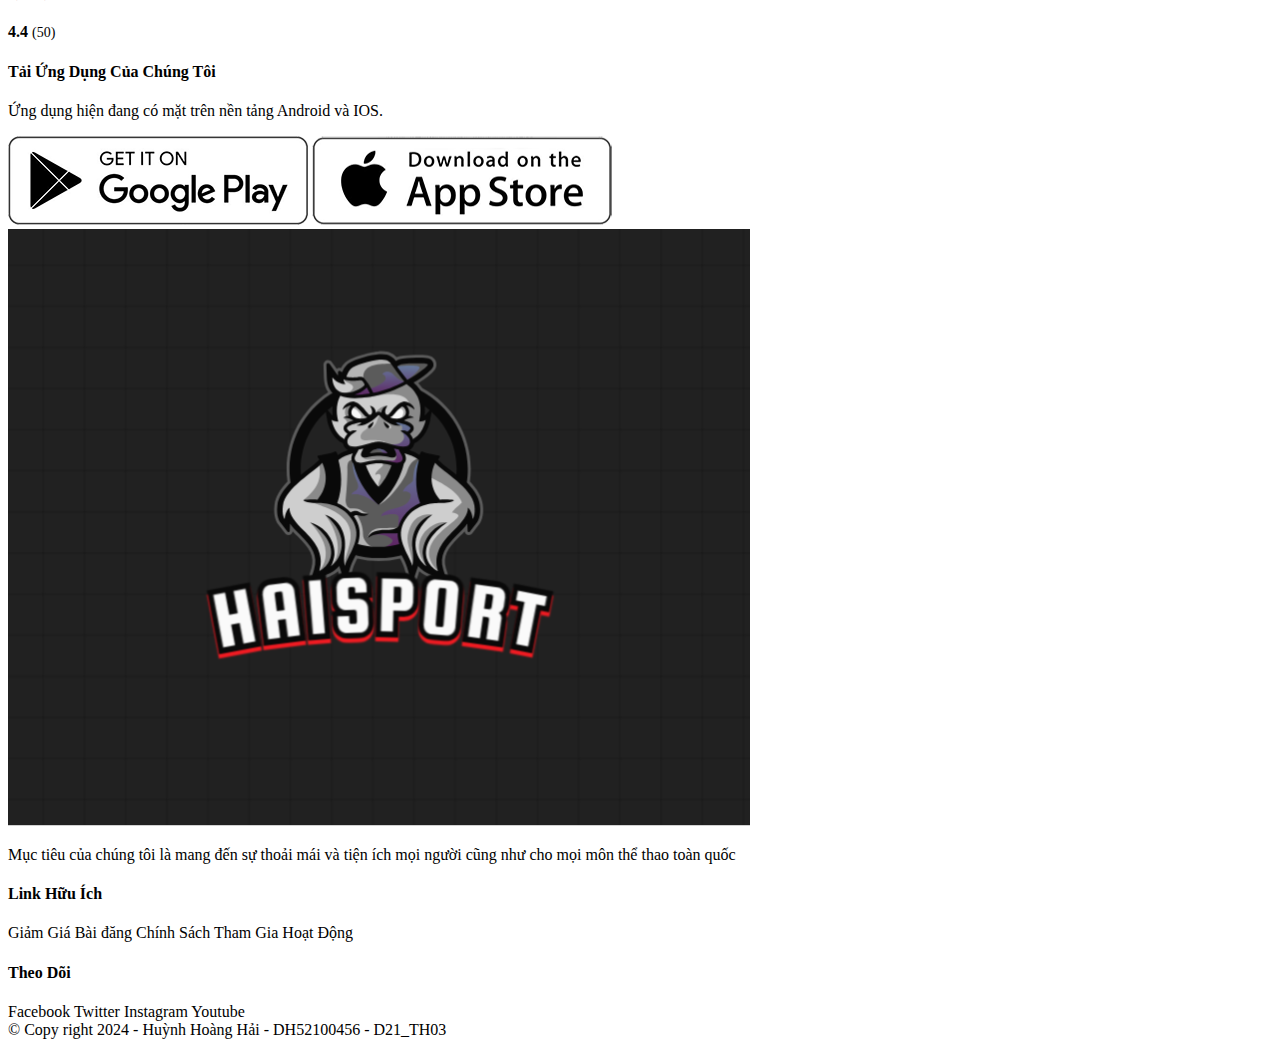
==== commit aa6e15d1: "DONE!" ====
--- a/index.html
+++ b/index.html
@@ -23,14 +23,14 @@
            <div class="top">
             <div class="top-left">
                 <a href="index.html">
-                    <img src="assets/Jumpman_logo.svg.png" alt="">
+                    <img src="./img/Jumpman_logo.svg.png" alt="">
                 </a>
             </div>
             <div class="top-right">
                 <nav>
                     <ul>
                         <li>
-                            <a href="">Liên hệ</a>
+                            <a href="contact.html">Liên hệ</a>
                             <span>|</span>
                         </li>
                         <li>
@@ -48,7 +48,7 @@
         <div class="header">
             <div class="left-header">
                 <a href=""> 
-                    <a href="index.html"> <img src="assets/logo.jpg" alt=""></a>
+                    <a href="index.html"> <img src="./img/logo.png" alt=""></a>
                 </a>
             </div>
             <div class="mid-header">
@@ -90,13 +90,11 @@
                     <i class="fa fa-search" ></i>
                 </div>
                 <div>
-                    <a href="cart.html">
-                        <img src="assets/cart.png" alt="">
-                    </a>
+                    <img src="./img/cart.png" alt="">
                 </div>
                 <div>
                     <a href="log-in.html">
-                        <img id="user" src="assets/user.png" alt="">
+                        <img id="user" src="./img/user.png" alt="">
                     </a>
                 </div>
                 <div class="sidebar-active" onclick=openBarMenu()>
@@ -109,19 +107,19 @@
         <div class="slideshow-container">
 
             <div class="mySlides fade">
-              <img src="assets/banner-nike1.jpg" style="width:100%" height="500px">
-            </div>
-            
-            <div class="mySlides fade">
-              <img src="assets/banner-nike2.jpg" style="width:100%" height="500px">
-            </div>
-            
-            <div class="mySlides fade">
-              <img src="assets/banner-nike3.jpg" style="width:100%" height="500px">
-            </div>
-            
-            <div class="mySlides fade">
-                <img src="assets/banner-nike4.png" style="width:100%" height="500px">
+              <img src="./img/banner-nike1.jpg" style="width:100%" height="500px">
+            </div>
+            
+            <div class="mySlides fade">
+              <img src="./img/banner-nike2.jpg" style="width:100%" height="500px">
+            </div>
+            
+            <div class="mySlides fade">
+              <img src="./img/banner-nike3.jpg" style="width:100%" height="500px">
+            </div>
+            
+            <div class="mySlides fade">
+                <img src="./img/banner-nike4.png" style="width:100%" height="500px">
               </div>
 
             <a class="prev" onclick="plusSlides(-1)">❮</a>
@@ -135,23 +133,23 @@
               </div>
         </div>
         <br>
-       
+      
              <!-- categories -->
      <div class="categories">
-        <h3>INTRO TEXT AREA</h3>
-        <p>Loại sản phẩm mà bạn không quan tâm</p>
+        <h3>Sản Phẩm của Chúng Tôi</h3>
+        <p>Bảo hành 12 tháng</p>
 
         <div class="row">
             <div class="col-3">
-                <img src="assets/type1.jpg" alt="">
+                <img src="./img/type1.jpg" alt="">
                 <div class="layer"><h3>áo</h3></div>
             </div>
             <div class="col-3">
-                <img src="assets/type2.webp" alt="">
+                <img src="./img/type2.webp" alt="">
                 <div class="layer"><h3>quần</h3></div>
             </div>
             <div class="col-3">
-                <img src="assets/type3.jpg" alt="">
+                <img src="./img/type3.jpg" alt="">
                 <div class="layer"><h3>giày</h3></div>
             </div>
         </div>
@@ -173,33 +171,33 @@
         <div class="card">
             <div class="card-item">
                 <a style="text-decoration: none;" href="product-details/product-details.html">
-                    <img src="assets/t-shirt1.png" alt="">
-                    <span style="font-weight: 500;font-size: 18px;color: rgb(112, 112, 242);padding: 0;">Nike 1</span><br>
-                    <span style="color: rgb(136, 133, 133);font-size: 18px;padding: 0;">Women's Shoes</span> <br>  
-                    <p style="font-weight: 500;color: brown;">3,239,000đ</p>
-                    <h4 style="color: black;">4.4  <i class="fa fa-star"></i> <span style="font-weight: 400;font-size: 14px;">(12)</span></h4>
+                    <img src="./img/t-shirt1.png" alt="">
+                    <span style="font-weight: 500;font-size: 18px;color: rgb(112, 112, 242);padding: 0;">Áo Thể Thao Nike Prenium</span><br>
+                    <span style="color: rgb(136, 133, 133);font-size: 18px;padding: 0;">Áo Nam</span> <br>  
+                    <p style="font-weight: 500;color: brown;">890,000 đ</p>
+                    <h4 style="color: black;">4.9 <i class="fa fa-star"></i> <span style="font-weight: 400;font-size: 14px;">(12)</span></h4>
                 </a>
             </div>
             <div class="card-item">
-                <img src="assets/pants1.png" alt="">
-                <span style="font-weight: 500;font-size: 18px;color: rgb(112, 112, 242);padding: 0;">Nike 2</span><br>
-                <span style="color: rgb(136, 133, 133);font-size: 18px;padding: 0;">Women's Shoes</span> <br>  
+                <img src="./img/pants1.png" alt="">
+                <span style="font-weight: 500;font-size: 18px;color: rgb(112, 112, 242);padding: 0;">Quần thể thao co dãn</span><br>
+                <span style="color: rgb(136, 133, 133);font-size: 18px;padding: 0;">Nam/Nữ</span> <br>  
+                <p style="font-weight: 500;color: brown;">890,000đ</p>
+                <h4>4.4  <i class="fa fa-star"></i> <span style="font-weight: 400;font-size: 14px;">(11)</span></h4>
+            </div>
+            <div class="card-item">
+                <img src="./img/shoose3.png" alt="">
+                <span style="font-weight: 500;font-size: 18px;color: rgb(112, 112, 242);padding: 0;">Nike Air Force 1</span><br>
+                <span style="color: rgb(136, 133, 133);font-size: 18px;padding: 0;">Nam/Nữ</span> <br>  
                 <p style="font-weight: 500;color: brown;">3,239,000đ</p>
-                <h4>4.4  <i class="fa fa-star"></i> <span style="font-weight: 400;font-size: 14px;">(12)</span></h4>
-            </div>
-            <div class="card-item">
-                <img src="assets/shoose3.png" alt="">
-                <span style="font-weight: 500;font-size: 18px;color: rgb(112, 112, 242);padding: 0;">Nike 3</span><br>
-                <span style="color: rgb(136, 133, 133);font-size: 18px;padding: 0;">Women's Shoes</span> <br>  
+                <h4>4.4  <i class="fa fa-star"></i> <span style="font-weight: 400;font-size: 14px;">(199)</span></h4>
+            </div>
+            <div class="card-item">
+                <img src="./img/shoose4.png" alt="">
+                <span style="font-weight: 500;font-size: 18px;color: rgb(112, 112, 242);padding: 0;">Nike Yello Air Force Low</span><br>
+                <span style="color: rgb(136, 133, 133);font-size: 18px;padding: 0;">Nữ</span> <br>  
                 <p style="font-weight: 500;color: brown;">3,239,000đ</p>
-                <h4>4.4  <i class="fa fa-star"></i> <span style="font-weight: 400;font-size: 14px;">(12)</span></h4>
-            </div>
-            <div class="card-item">
-                <img src="assets/shoose4.png" alt="">
-                <span style="font-weight: 500;font-size: 18px;color: rgb(112, 112, 242);padding: 0;">Nike 4</span><br>
-                <span style="color: rgb(136, 133, 133);font-size: 18px;padding: 0;">Women's Shoes</span> <br>  
-                <p style="font-weight: 500;color: brown;">3,239,000đ</p>
-                <h4>4.4  <i class="fa fa-star"></i> <span style="font-weight: 400;font-size: 14px;">(12)</span></h4>
+                <h4>4.4  <i class="fa fa-star"></i> <span style="font-weight: 400;font-size: 14px;">(50)</span></h4>
             </div>
         </div>
      </div>
@@ -207,53 +205,53 @@
      <!-- floating button -->
     <div class="floating-container">
         <div class="floating-button-zalo">
-            <img src="assets/zalo-logo.webp" alt="">
+            <img src="./img/zalo-logo.webp" alt="">
         </div>
         <div class="floating-button-messenger">
-            <img src="assets/messenger-logo.png" alt="">
+            <img src="./img/messenger-logo.png" alt="">
         </div>
     </div>
 
 
 
-<!-- footer -->
-<div class="footer-container">
-    <div class="footer-row-1">
-        <div class="footer-col-1">
-            <h4>Tải Ứng Dụng Của Chúng Tôi</h4>
-            <p>Ứng dụng hiện đang có mặt trên nền tảng Android và IOS.</p>
-            <div>
-                <img src="assets/play-store.png" alt="">
-                <img src="assets/app-store.png" alt="">
-            </div>
-        </div>
-        <div class="footer-col-2">
-            <img src="assets/logo.jpg" alt="">
-            <p>Lorem ipsum, dolor sit amet consectetur adipisicing elit.</p>
-        </div>
-        <div class="footer-col-3">
-            <h4>Link Hữu Ích</h4>
-            <div>
-                <a>Giảm Giá</a>
-                <a>Bài đăng</a>
-                <a>Chính Sách</a>
-                <a>Tham Gia Hoạt Động</a>
-            </div>
-        </div>
-        <div class="footer-col-4">
-            <h4>Theo Dõi</h4>
-            <div>
-                <a>Facebook</a>
-                <a>Twitter</a>
-                <a>Instagram</a>
-                <a>Youtube</a>
-            </div>
+    <!-- footer -->
+    <div class="footer-container">
+        <div class="footer-row-1">
+            <div class="footer-col-1">
+                <h4>Tải Ứng Dụng Của Chúng Tôi</h4>
+                <p>Ứng dụng hiện đang có mặt trên nền tảng Android và IOS.</p>
+                <div>
+                    <img src="../img/play-store.png" alt="">
+                    <img src="../img/app-store.png" alt="">
+                </div>
+            </div>
+            <div class="footer-col-2">
+                <img src="../img/logo.png" alt="">
+                <p>Mục tiêu của chúng tôi là mang đến sự thoải mái và tiện ích mọi người cũng như cho mọi môn thể thao toàn quốc</p>
+            </div>
+            <div class="footer-col-3">
+                <h4>Link Hữu Ích</h4>
+                <div>
+                    <a>Giảm Giá</a>
+                    <a>Bài đăng</a>
+                    <a>Chính Sách</a>
+                    <a>Tham Gia Hoạt Động</a>
+                </div>
+            </div>
+            <div class="footer-col-4">
+                <h4>Theo Dõi</h4>
+                <div>
+                    <a>Facebook</a>
+                    <a>Twitter</a>
+                    <a>Instagram</a>
+                    <a>Youtube</a>
+                </div>
+            </div>
+        </div>
+        <div class="footer-row-2">
+            <span>&#169; Copy right 2024 - Huỳnh Hoàng Hải - DH52100456 - D21_TH03</span>
         </div>
     </div>
-    <div class="footer-row-2">
-        <span>&#169; Copy right 2024 - Huỳnh Hoàng Hải - DH52100456 - D21_TH03</span>
-    </div>
-</div>
 
    </div>
     
--- a/styles/floating-button.css
+++ b/styles/floating-button.css
@@ -0,0 +1,46 @@
+@import url('https://fonts.googleapis.com/css2?family=Poppins:ital,wght@0,100;0,200;0,300;0,400;0,500;0,600;0,700;0,800;0,900;1,100;1,200;1,300;1,400;1,500;1,600;1,700;1,800;1,900&display=swap');
+@import url('https://fonts.googleapis.com/css2?family=Roboto:ital,wght@0,100;0,300;0,400;0,500;0,700;0,900;1,100;1,300;1,400;1,500;1,700;1,900&display=swap');
+
+.floating-container{
+    position: fixed;
+    width: 100px;
+    height: 100px;
+    bottom: 0;
+    right: 0;
+}
+.floating-container:hover{
+    /* height: 300px; */
+}
+.floating-button-zalo,.floating-button-messenger {
+    box-shadow: 0 10px 25px rgba(44,179,240,0.6);
+    transition: all 0.3s;
+    border-radius: 50%;
+    cursor: pointer;
+    position: absolute;
+    width: 50px;
+    height: 50px;
+    right: 20px;
+
+}
+.floating-button-zalo{
+    bottom: 100px;
+    box-shadow: 0 10px 25px rgba(44,179,240,0.6);
+    transition: 0.6s;
+    cursor: pointer;
+}
+.floating-button-messenger{
+    bottom: 40px;
+}
+.floating-button-zalo img{
+    width: 100%;
+    border-radius: 50%;
+}
+.floating-button-messenger img{
+    width: 100%;
+}
+@media screen and (max-width: 768px) {
+    .floating-button-zalo,.floating-button-messenger{
+        width: 35px;
+        height: 35px;
+    }
+}--- a/styles/header.css
+++ b/styles/header.css
@@ -0,0 +1,89 @@
+@import url('https://fonts.googleapis.com/css2?family=Poppins:ital,wght@0,100;0,200;0,300;0,400;0,500;0,600;0,700;0,800;0,900;1,100;1,200;1,300;1,400;1,500;1,600;1,700;1,800;1,900&display=swap');
+@import url('https://fonts.googleapis.com/css2?family=Roboto:ital,wght@0,100;0,300;0,400;0,500;0,700;0,900;1,100;1,300;1,400;1,500;1,700;1,900&display=swap');
+:root{
+    --grey-colour: #626A67;
+    --blue-colour: #328aac;
+}
+
+.header{
+   display: flex;
+   align-items: center;
+   height: 60px;
+   font-family: Roboto, sans-serif;
+   padding: 0 30px 0;
+}
+.hamburger{   
+    background-color: lightblue;
+}
+.left-header{
+    /* background-color: lightblue; */
+    flex: 1;
+    display: flex;
+    align-items: center;
+}
+.left-header img{
+    width: 40px;
+    height: 40px;
+    border-radius: 50%;
+}
+/* mid */
+.mid-header{
+    display: flex;
+    justify-content: center;
+    align-items: center;
+    flex:2;
+    /* background-color: lightpink; */
+}
+
+.mid-header nav ul {
+    list-style-type: none;
+    display: flex;
+   
+}
+.mid-header nav ul li{
+    /* background-color: lightcoral; */
+    margin: 0 10px 0;
+    transition: 0.5s;
+}
+.mid-header nav ul li:hover{
+    background-color: antiquewhite;
+    padding: 0 10px 0;
+}
+.mid-header nav ul li a{
+    text-decoration: none;
+    font-size: 17px;
+    font-weight: 500;
+    color: var(--grey-colour);
+}
+.slidebar{
+    display: none;
+}
+
+/* right */
+.right-header{
+    flex:1;
+    display: flex;
+    align-items: center;
+    justify-content: end;
+    /* background-color: lightgreen; */
+}
+.right-header div{
+    margin: 0 8px 0;
+    cursor: pointer;
+}
+
+.right-header div i{
+    font-size: 18px;
+}
+.right-header img{
+    width: 20px;
+    height: 20px;
+}
+.right-header #user{
+    display: none;
+}
+.sidebar-active{
+    display: none;
+}
+
+
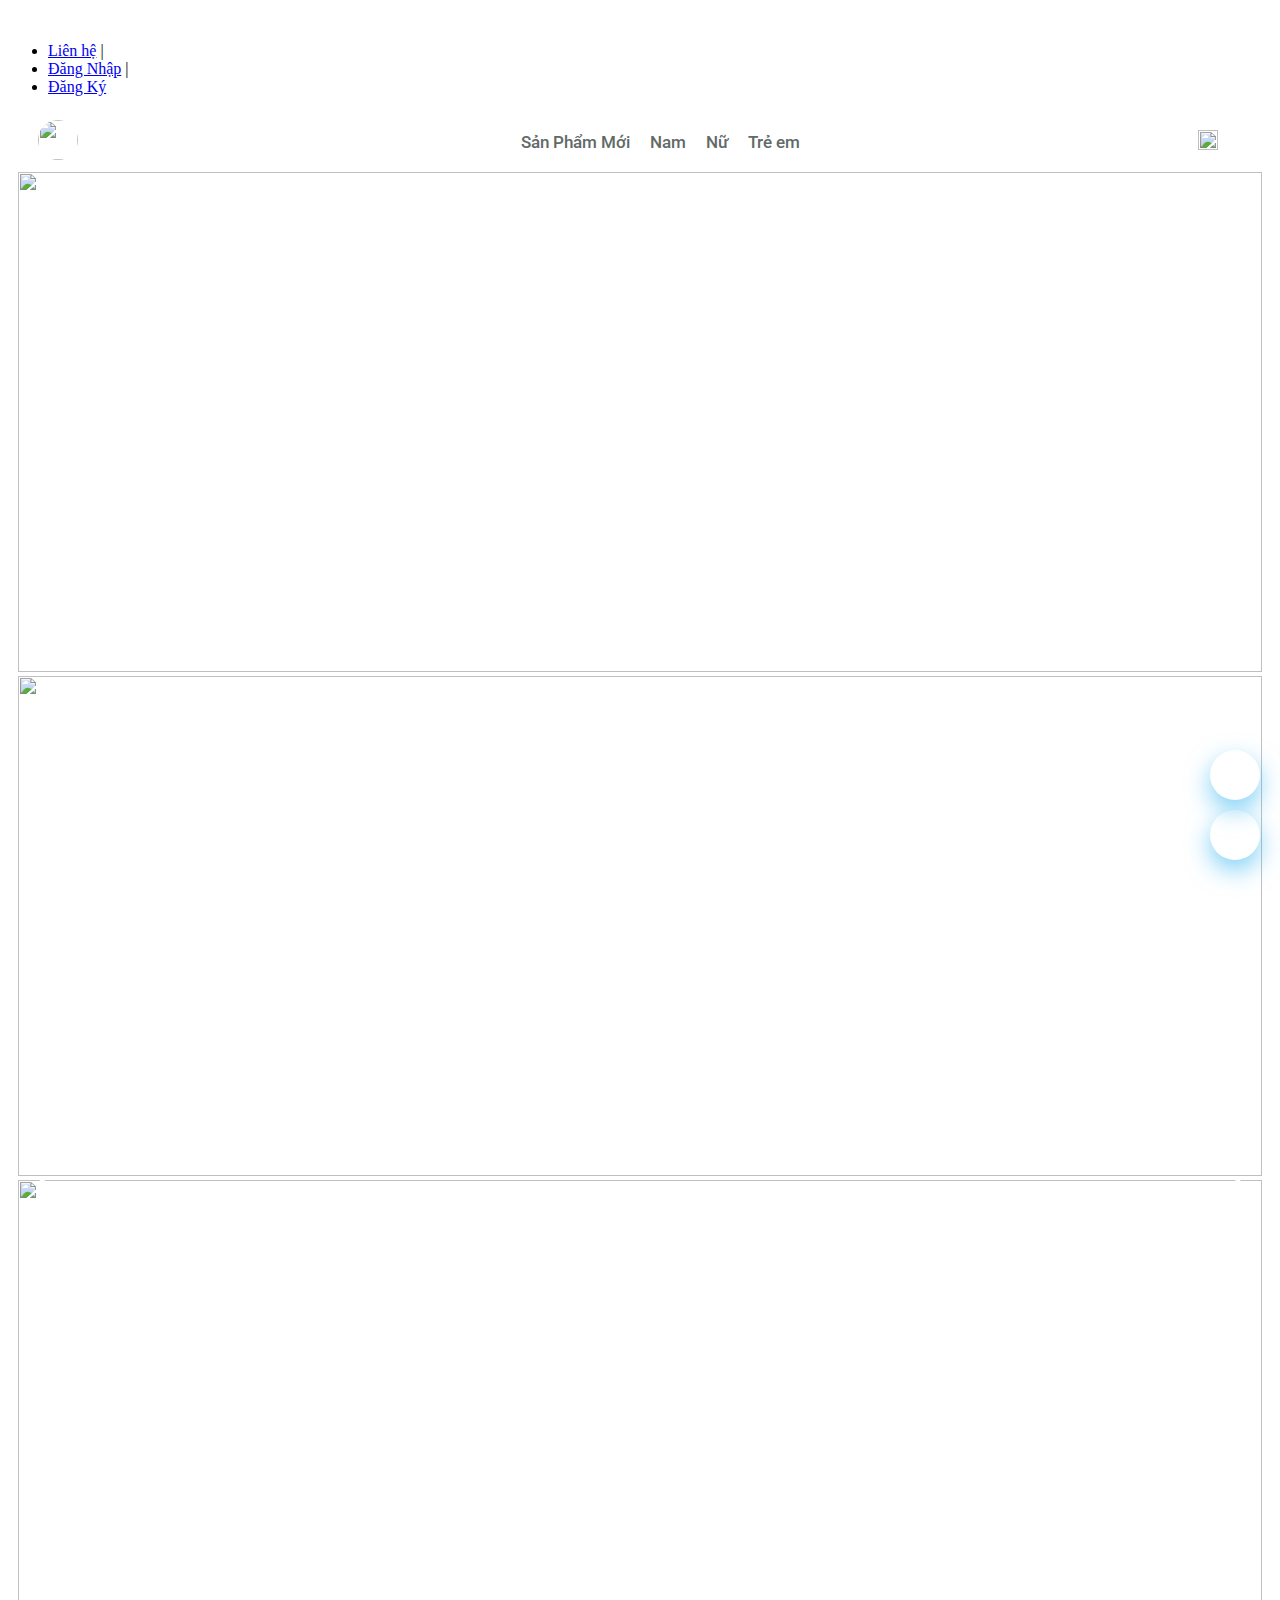
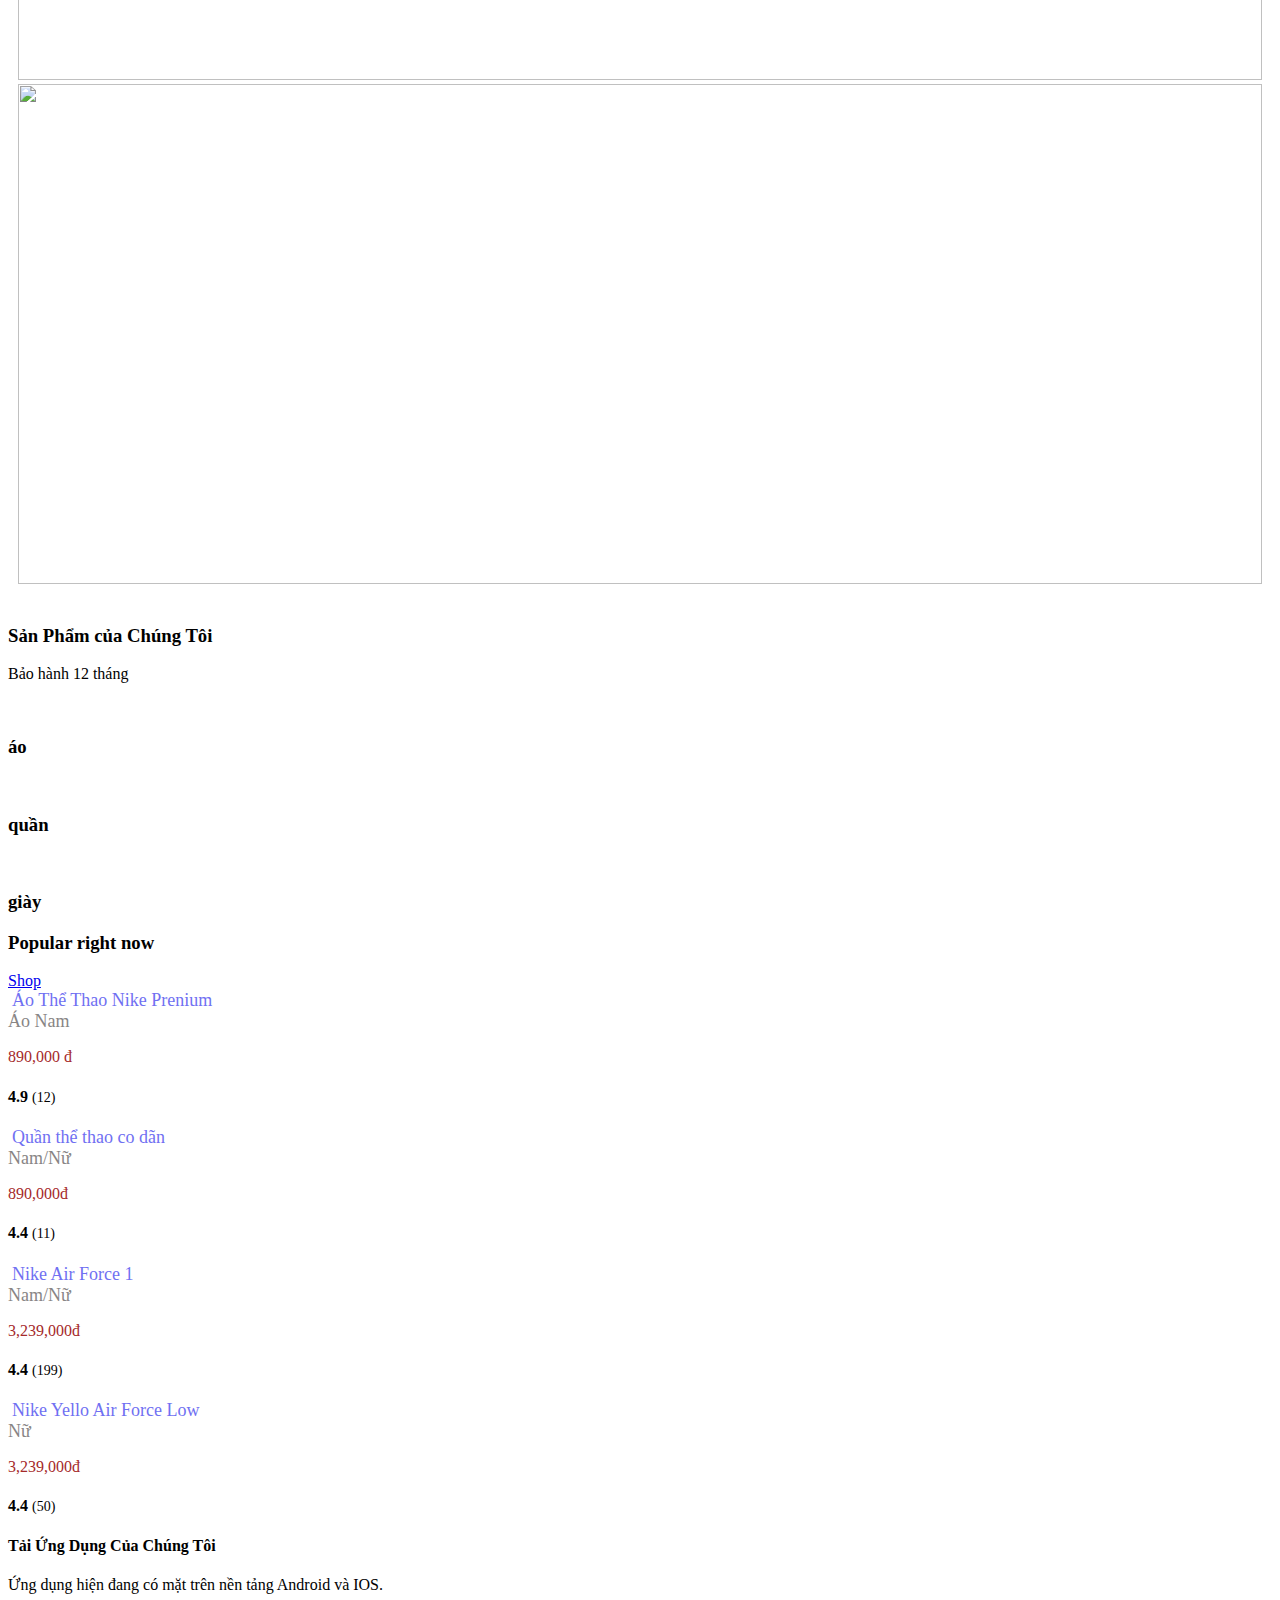
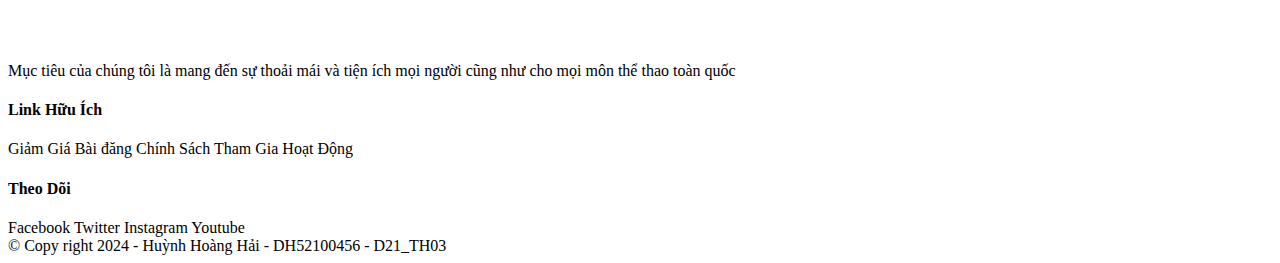
==== commit e4b7107d: "a" ====
--- a/index.html
+++ b/index.html
@@ -3,7 +3,7 @@
 <head>
     <meta charset="UTF-8">
     <meta name="viewport" content="width=device-width, initial-scale=1.0">
-    <title>WEB TH</title>
+    <title>Trang Chủ</title>
     <link rel="stylesheet" href="styles/floating-button.css">
     <link rel="stylesheet" href="styles/footer.css">
     <link rel="stylesheet" href="styles/box.css">
@@ -23,7 +23,7 @@
            <div class="top">
             <div class="top-left">
                 <a href="index.html">
-                    <img src="./img/Jumpman_logo.svg.png" alt="">
+                    <img src="./images/Jumpman_logo.svg.png" alt="">
                 </a>
             </div>
             <div class="top-right">
@@ -48,7 +48,7 @@
         <div class="header">
             <div class="left-header">
                 <a href=""> 
-                    <a href="index.html"> <img src="./img/logo.png" alt=""></a>
+                    <a href="index.html"> <img src="./images/logo.png" alt=""></a>
                 </a>
             </div>
             <div class="mid-header">
@@ -90,11 +90,11 @@
                     <i class="fa fa-search" ></i>
                 </div>
                 <div>
-                    <img src="./img/cart.png" alt="">
+                    <img src="./images/cart.png" alt="">
                 </div>
                 <div>
                     <a href="log-in.html">
-                        <img id="user" src="./img/user.png" alt="">
+                        <img id="user" src="./images/user.png" alt="">
                     </a>
                 </div>
                 <div class="sidebar-active" onclick=openBarMenu()>
@@ -107,19 +107,19 @@
         <div class="slideshow-container">
 
             <div class="mySlides fade">
-              <img src="./img/banner-nike1.jpg" style="width:100%" height="500px">
-            </div>
-            
-            <div class="mySlides fade">
-              <img src="./img/banner-nike2.jpg" style="width:100%" height="500px">
-            </div>
-            
-            <div class="mySlides fade">
-              <img src="./img/banner-nike3.jpg" style="width:100%" height="500px">
-            </div>
-            
-            <div class="mySlides fade">
-                <img src="./img/banner-nike4.png" style="width:100%" height="500px">
+              <img src="./images/banner-nike1.jpg" style="width:100%" height="500px">
+            </div>
+            
+            <div class="mySlides fade">
+              <img src="./images/banner-nike2.jpg" style="width:100%" height="500px">
+            </div>
+            
+            <div class="mySlides fade">
+              <img src="./images/banner-nike3.jpg" style="width:100%" height="500px">
+            </div>
+            
+            <div class="mySlides fade">
+                <img src="./images/banner-nike4.png" style="width:100%" height="500px">
               </div>
 
             <a class="prev" onclick="plusSlides(-1)">❮</a>
@@ -141,15 +141,15 @@
 
         <div class="row">
             <div class="col-3">
-                <img src="./img/type1.jpg" alt="">
+                <img src="./images/type1.jpg" alt="">
                 <div class="layer"><h3>áo</h3></div>
             </div>
             <div class="col-3">
-                <img src="./img/type2.webp" alt="">
+                <img src="./images/type2.webp" alt="">
                 <div class="layer"><h3>quần</h3></div>
             </div>
             <div class="col-3">
-                <img src="./img/type3.jpg" alt="">
+                <img src="./images/type3.jpg" alt="">
                 <div class="layer"><h3>giày</h3></div>
             </div>
         </div>
@@ -171,7 +171,7 @@
         <div class="card">
             <div class="card-item">
                 <a style="text-decoration: none;" href="product-details/product-details.html">
-                    <img src="./img/t-shirt1.png" alt="">
+                    <img src="./images/t-shirt1.png" alt="">
                     <span style="font-weight: 500;font-size: 18px;color: rgb(112, 112, 242);padding: 0;">Áo Thể Thao Nike Prenium</span><br>
                     <span style="color: rgb(136, 133, 133);font-size: 18px;padding: 0;">Áo Nam</span> <br>  
                     <p style="font-weight: 500;color: brown;">890,000 đ</p>
@@ -179,21 +179,21 @@
                 </a>
             </div>
             <div class="card-item">
-                <img src="./img/pants1.png" alt="">
+                <img src="./images/pants1.png" alt="">
                 <span style="font-weight: 500;font-size: 18px;color: rgb(112, 112, 242);padding: 0;">Quần thể thao co dãn</span><br>
                 <span style="color: rgb(136, 133, 133);font-size: 18px;padding: 0;">Nam/Nữ</span> <br>  
                 <p style="font-weight: 500;color: brown;">890,000đ</p>
                 <h4>4.4  <i class="fa fa-star"></i> <span style="font-weight: 400;font-size: 14px;">(11)</span></h4>
             </div>
             <div class="card-item">
-                <img src="./img/shoose3.png" alt="">
+                <img src="./images/shoose3.png" alt="">
                 <span style="font-weight: 500;font-size: 18px;color: rgb(112, 112, 242);padding: 0;">Nike Air Force 1</span><br>
                 <span style="color: rgb(136, 133, 133);font-size: 18px;padding: 0;">Nam/Nữ</span> <br>  
                 <p style="font-weight: 500;color: brown;">3,239,000đ</p>
                 <h4>4.4  <i class="fa fa-star"></i> <span style="font-weight: 400;font-size: 14px;">(199)</span></h4>
             </div>
             <div class="card-item">
-                <img src="./img/shoose4.png" alt="">
+                <img src="./images/shoose4.png" alt="">
                 <span style="font-weight: 500;font-size: 18px;color: rgb(112, 112, 242);padding: 0;">Nike Yello Air Force Low</span><br>
                 <span style="color: rgb(136, 133, 133);font-size: 18px;padding: 0;">Nữ</span> <br>  
                 <p style="font-weight: 500;color: brown;">3,239,000đ</p>
@@ -205,10 +205,10 @@
      <!-- floating button -->
     <div class="floating-container">
         <div class="floating-button-zalo">
-            <img src="./img/zalo-logo.webp" alt="">
+            <img src="./images/zalo-logo.webp" alt="">
         </div>
         <div class="floating-button-messenger">
-            <img src="./img/messenger-logo.png" alt="">
+            <img src="./images/messenger-logo.png" alt="">
         </div>
     </div>
 
@@ -221,12 +221,12 @@
                 <h4>Tải Ứng Dụng Của Chúng Tôi</h4>
                 <p>Ứng dụng hiện đang có mặt trên nền tảng Android và IOS.</p>
                 <div>
-                    <img src="../img/play-store.png" alt="">
-                    <img src="../img/app-store.png" alt="">
+                    <img src="../images/play-store.png" alt="">
+                    <img src="../images/app-store.png" alt="">
                 </div>
             </div>
             <div class="footer-col-2">
-                <img src="../img/logo.png" alt="">
+                <img src="../images/logo.png" alt="">
                 <p>Mục tiêu của chúng tôi là mang đến sự thoải mái và tiện ích mọi người cũng như cho mọi môn thể thao toàn quốc</p>
             </div>
             <div class="footer-col-3">
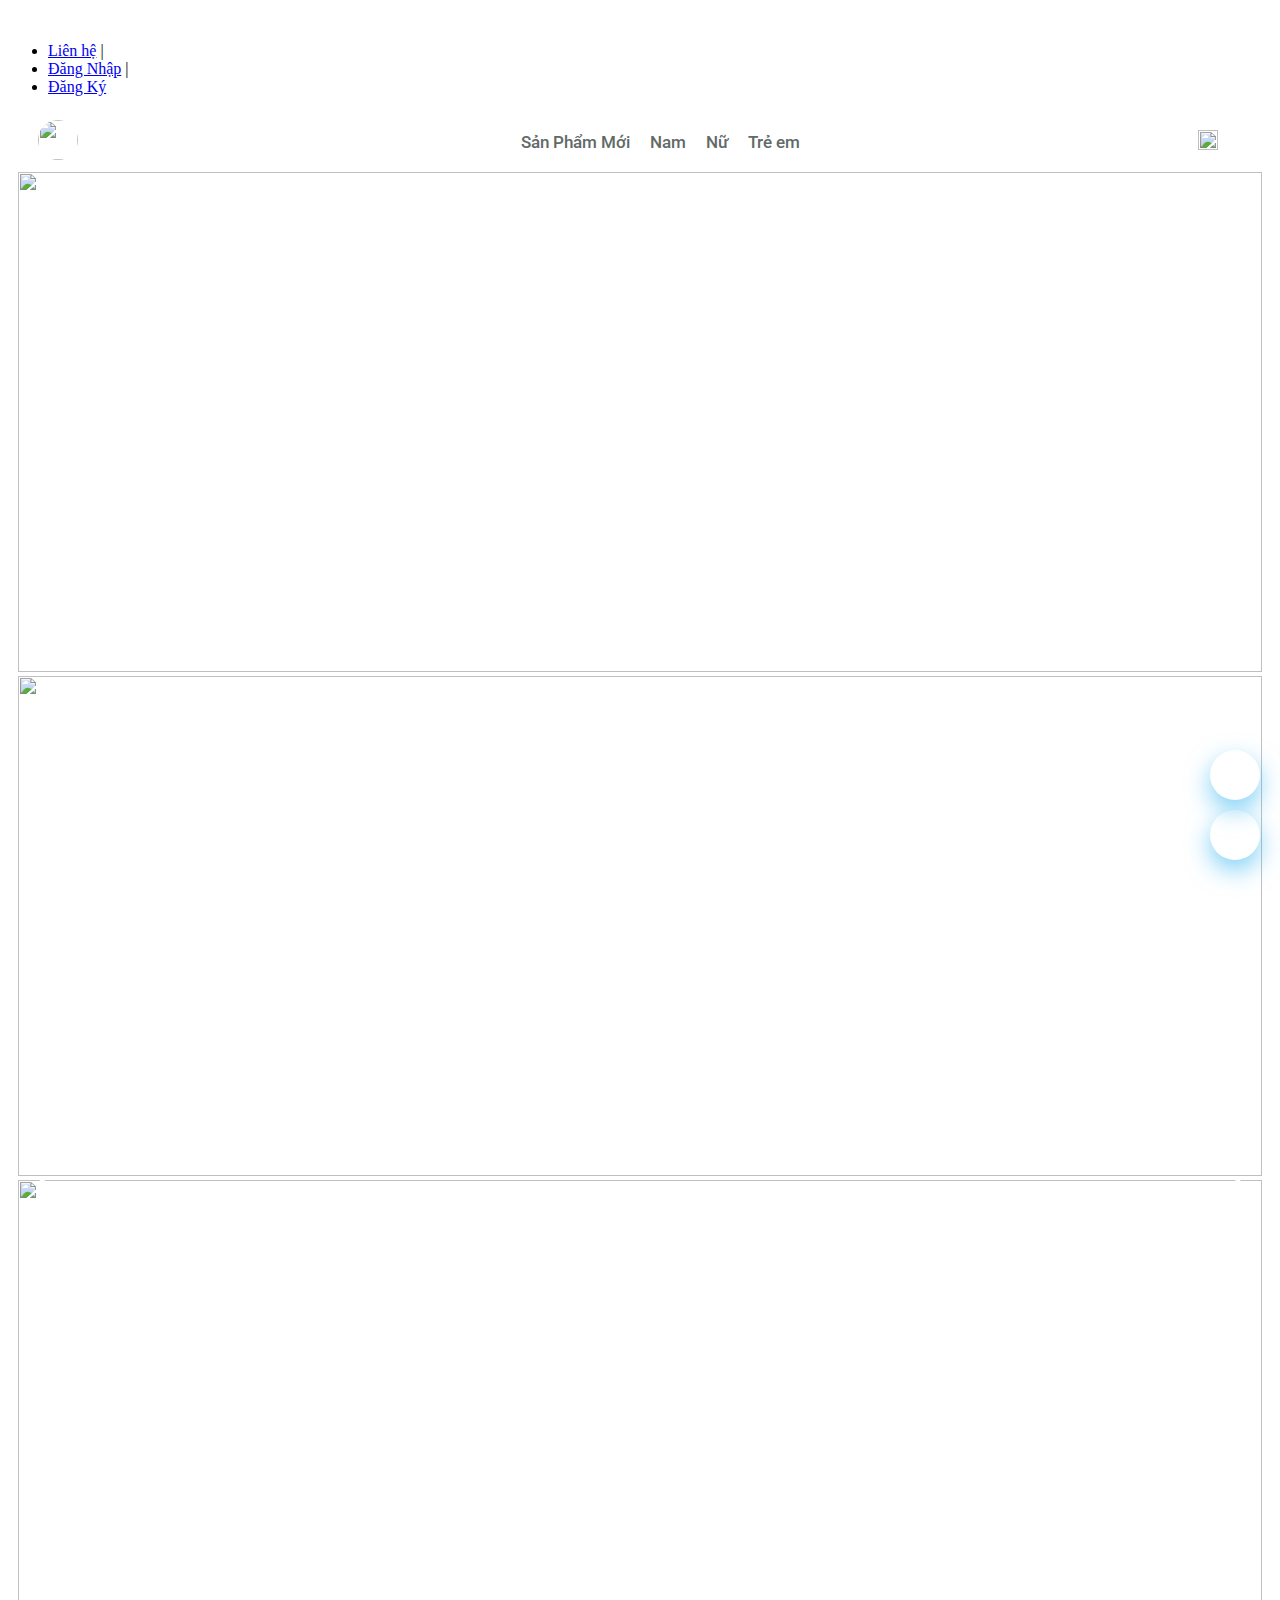
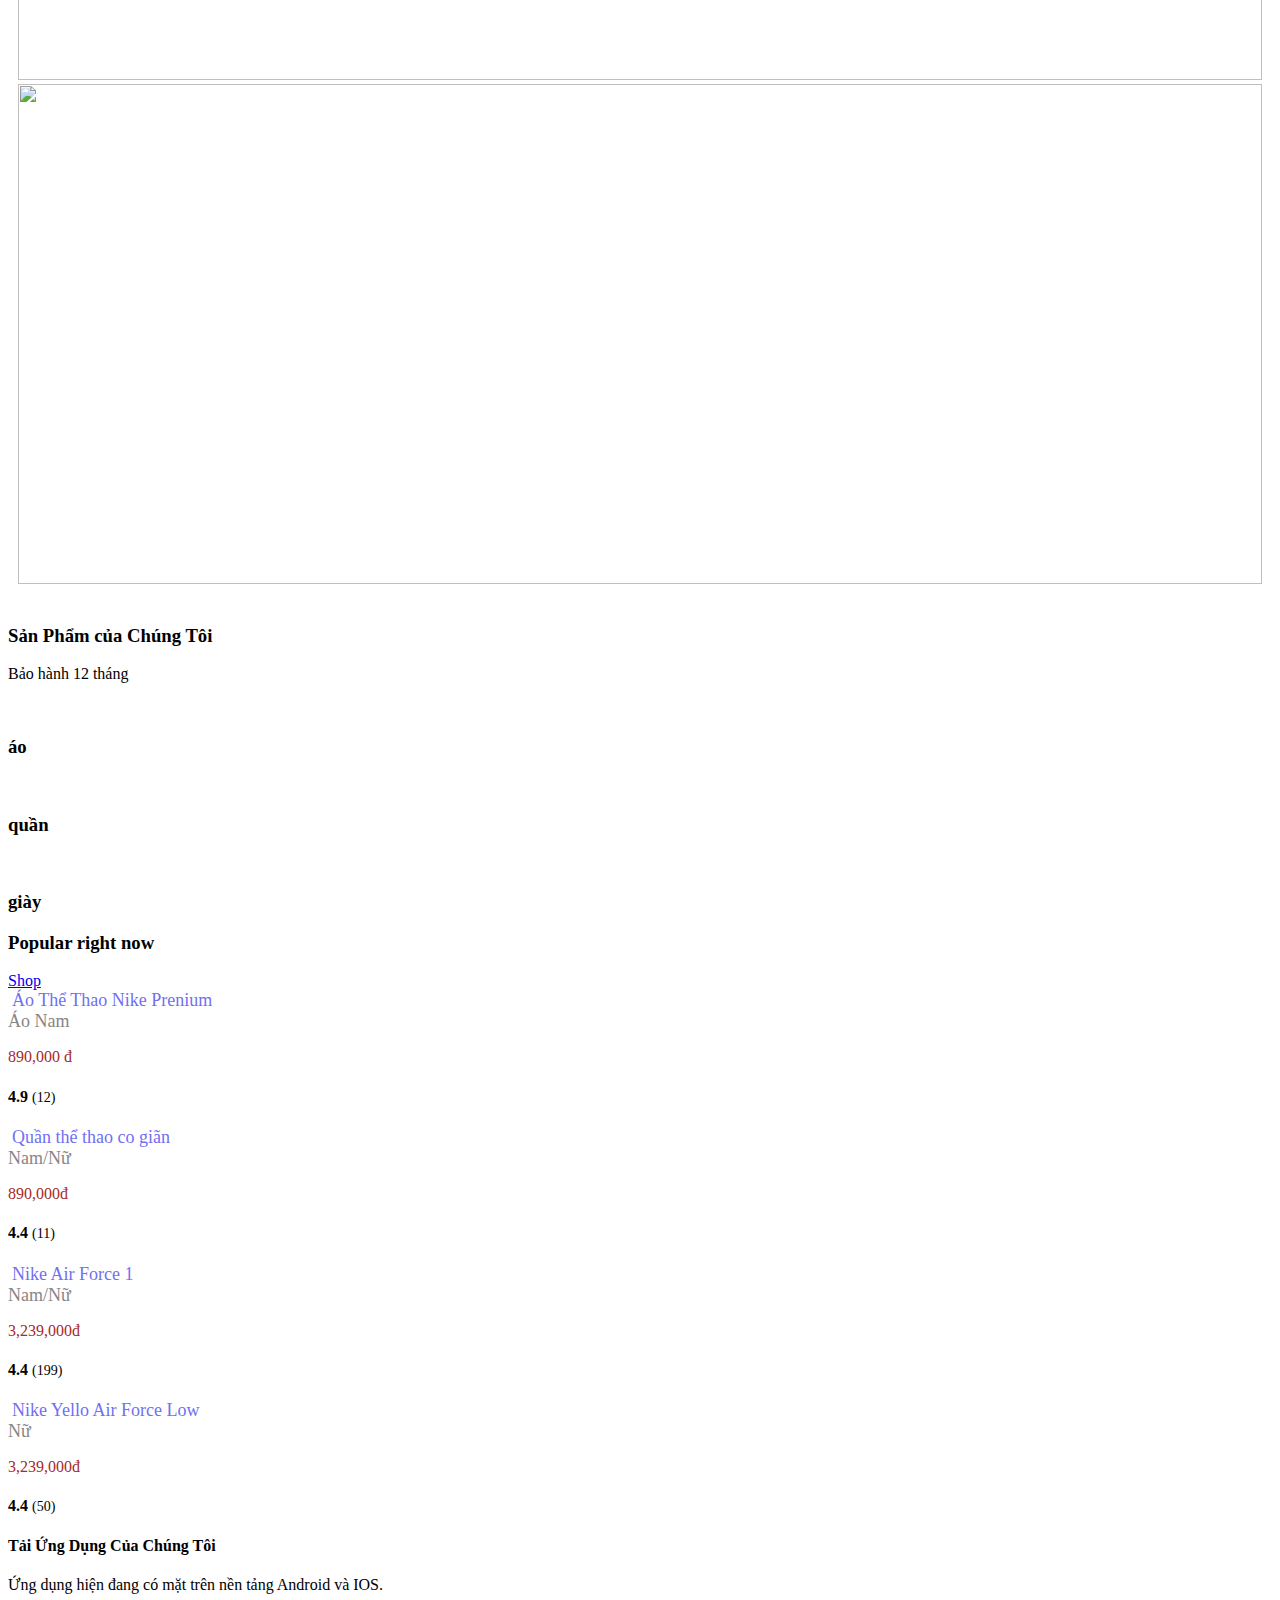
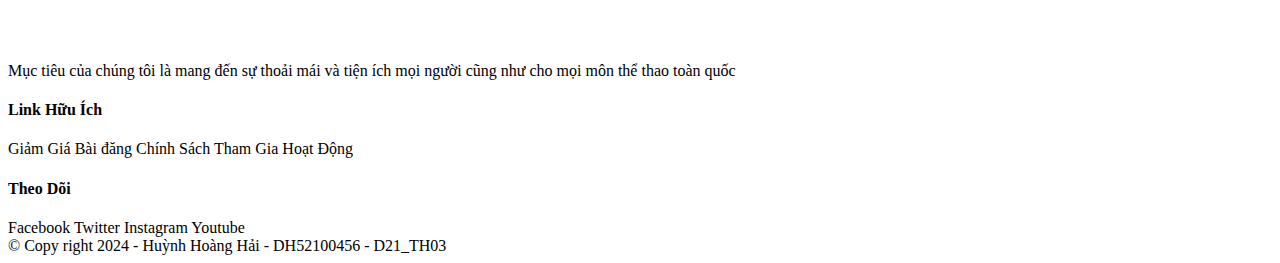
==== commit 52e5fc5a: "loader" ====
--- a/index.html
+++ b/index.html
@@ -4,6 +4,7 @@
     <meta charset="UTF-8">
     <meta name="viewport" content="width=device-width, initial-scale=1.0">
     <title>Trang Chủ</title>
+    <link rel="stylesheet" href="styles/loader.css">
     <link rel="stylesheet" href="styles/floating-button.css">
     <link rel="stylesheet" href="styles/footer.css">
     <link rel="stylesheet" href="styles/box.css">
@@ -13,12 +14,21 @@
     <link rel="stylesheet" href="styles/top.css">
     <link rel="stylesheet" href="styles/general.css">
     <link rel="stylesheet" href="styles/resposive.css">
+  
     <link rel="stylesheet" href="https://cdnjs.cloudflare.com/ajax/libs/font-awesome/6.5.2/css/all.min.css" integrity="sha512-SnH5WK+bZxgPHs44uWIX+LLJAJ9/2PkPKZ5QiAj6Ta86w+fsb2TkcmfRyVX3pBnMFcV7oQPJkl9QevSCWr3W6A==" crossorigin="anonymous" referrerpolicy="no-referrer" />
-
+    
 
 </head>
 <body>
+    <div id="pre-loader">
+        
+    </div>
    <div class="container">
+    <!-- Cau gio cho loader -->
+    <iframe style="display: none;" width="560" height="315" src="https://www.youtube.com/embed/Yf5d_Zx3AaI?si=03gLf-jDXce4rO7X" title="YouTube video player" frameborder="0" allow="accelerometer; autoplay; clipboard-write; encrypted-media; gyroscope; picture-in-picture; web-share" referrerpolicy="strict-origin-when-cross-origin" allowfullscreen></iframe>
+    <iframe style="display: none;" width="560" height="315" src="https://www.youtube.com/embed/Yf5d_Zx3AaI?si=03gLf-jDXce4rO7X" title="YouTube video player" frameborder="0" allow="accelerometer; autoplay; clipboard-write; encrypted-media; gyroscope; picture-in-picture; web-share" referrerpolicy="strict-origin-when-cross-origin" allowfullscreen></iframe>
+    <iframe style="display: none;" width="560" height="315" src="https://www.youtube.com/embed/Yf5d_Zx3AaI?si=03gLf-jDXce4rO7X" title="YouTube video player" frameborder="0" allow="accelerometer; autoplay; clipboard-write; encrypted-media; gyroscope; picture-in-picture; web-share" referrerpolicy="strict-origin-when-cross-origin" allowfullscreen></iframe>
+    <iframe style="display: none;" width="560" height="315" src="https://www.youtube.com/embed/Yf5d_Zx3AaI?si=03gLf-jDXce4rO7X" title="YouTube video player" frameborder="0" allow="accelerometer; autoplay; clipboard-write; encrypted-media; gyroscope; picture-in-picture; web-share" referrerpolicy="strict-origin-when-cross-origin" allowfullscreen></iframe>
            <!-- top -->
            <div class="top">
             <div class="top-left">
@@ -44,6 +54,7 @@
                 </nav>
             </div>
         </div>
+        
         <!-- Header -->
         <div class="header">
             <div class="left-header">
@@ -180,7 +191,7 @@
             </div>
             <div class="card-item">
                 <img src="./images/pants1.png" alt="">
-                <span style="font-weight: 500;font-size: 18px;color: rgb(112, 112, 242);padding: 0;">Quần thể thao co dãn</span><br>
+                <span style="font-weight: 500;font-size: 18px;color: rgb(112, 112, 242);padding: 0;">Quần thể thao co giãn</span><br>
                 <span style="color: rgb(136, 133, 133);font-size: 18px;padding: 0;">Nam/Nữ</span> <br>  
                 <p style="font-weight: 500;color: brown;">890,000đ</p>
                 <h4>4.4  <i class="fa fa-star"></i> <span style="font-weight: 400;font-size: 14px;">(11)</span></h4>
@@ -221,12 +232,12 @@
                 <h4>Tải Ứng Dụng Của Chúng Tôi</h4>
                 <p>Ứng dụng hiện đang có mặt trên nền tảng Android và IOS.</p>
                 <div>
-                    <img src="../images/play-store.png" alt="">
-                    <img src="../images/app-store.png" alt="">
+                    <img src="./images/play-store.png" alt="">
+                    <img src="./images/app-store.png" alt="">
                 </div>
             </div>
             <div class="footer-col-2">
-                <img src="../images/logo.png" alt="">
+                <img src="./images/logo.png" alt="">
                 <p>Mục tiêu của chúng tôi là mang đến sự thoải mái và tiện ích mọi người cũng như cho mọi môn thể thao toàn quốc</p>
             </div>
             <div class="footer-col-3">
@@ -260,5 +271,6 @@
 </body>
 <script src="script/header.js"></script>
 <script src="script/banner-script.js"></script> 
+<script src="script/loader.js"></script>
 <script src="https://cdn.jsdelivr.net/npm/bootstrap@5.3.2/dist/js/bootstrap.min.js"></script>
 </html>--- a/styles/loader.css
+++ b/styles/loader.css
@@ -0,0 +1,11 @@
+
+
+#pre-loader{
+    position: fixed;
+    width: 100%;
+    height: 100vh;
+    z-index: 100;
+    background: white url(../images/loadingscreen.gif) no-repeat center;
+    transition: all 0.75s ease;
+}
+
